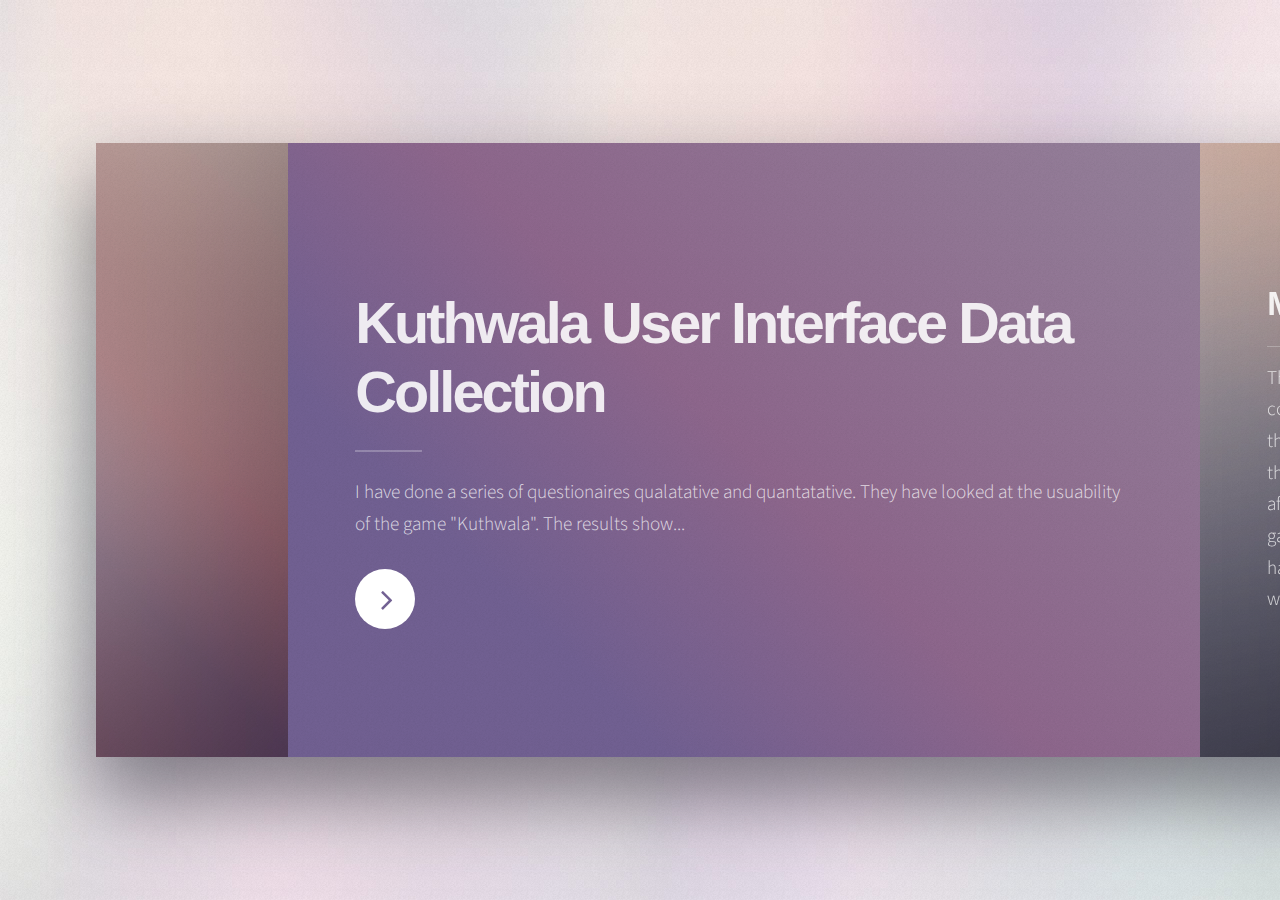
==== index.html @ 7155c991 "hgvhvg" ====
﻿<!DOCTYPE HTML>
<!--
	Ethereal by HTML5 UP
	html5up.net | @ajlkn
	Free for personal and commercial use under the CCA 3.0 license (html5up.net/license)
-->
<html>
	<head>
		<title>Kuthwala User Interface Evaluation</title>
		<meta charset="utf-8" />
		<meta name="viewport" content="width=device-width, initial-scale=1, user-scalable=no" />
		<link rel="stylesheet" href="assets/css/main.css" />
		<noscript><link rel="stylesheet" href="assets/css/noscript.css" /></noscript>
	</head>
	<body>

		<!-- Page Wrapper -->
			<div id="page-wrapper">

				<!-- Wrapper -->
					<div id="wrapper">

						<!-- Panel (Banner) -->
							<section class="panel banner right">
								<div class="content color1 span-4-75">
									<h1 class="major">Kuthwala User Interface Data Collection<br />
									</h1>
									<p> I have done a series of questionaires qualatative and quantatative. They have looked at the usuability of the game "Kuthwala".
         								The results show...</p>
									<ul class="actions">
										<li><a href="#first" class="button special color1 circle icon fa-angle-right">Next</a></li>
									</ul>
								</div>
								<div class="image filtered span-0-75" data-position="25% 25%">
									<img src="images/pic01.jpg" alt="" />
								</div>
							</section>

						<!-- Panel (Spotlight) -->
							<section class="panel spotlight medium right" id="first">
								<div class="content span-10">
									<h2 class="major">Methodology</h2>
									<p> These interviews that I have conducted will mostly collect quantative data. The reason I did this was to collect a larger sample size as opposed to smaller sample size with better quality information the reason for this was time constraints and people did not want to fill out long forms so I switched to quantative to fix this.
     I collected the data by having participants play the game "Kuthwala" and then interview them afterwards. This helped me to see how they play and depending on their experience with these types of games what they thought of the game.
   The data that I have collected is mostly on the experience that they had with the game for example "How Immersive Was The Experience?" and what the controls of the game were like</p>
								</div>
								<div class="image filtered tinted" data-position="top left">
									<img src="images/pic02.jpg" alt="" />
								</div>
							</section>

						<!-- Panel -->
							<section class="panel color1">
								<div class="intro joined">
									<h2 class="major">Synthesis</h2>
									<p>Sed vel nibh libero. Mauris et lorem pharetra massa lorem turpis congue pulvinar. Vivamus sed feugiat finibus. Duis amet bibendum amet sed. Duis mauris ex, dapibus sed ligula tempus volutpat magna etiam.</p>
                                    </div>
							</section>

						<!-- Panel (Spotlight) -->
							<section class="panel spotlight large left">
								<div class="content span-10">
									<h2 class="major">Results</h2>
									<p>Mauris a cursus velit. Nunc lacinia sollicitudin egestas bibendum, magna dui bibendum ex, sagittis commodo enim risus sed magna nulla. Vestibulum ut consequat velit. Curabitur vitae libero lorem. Quisque iaculis porttitor blandit. Nullam quis sagittis maximus. Sed vel nibh libero. Mauris et lorem pharetra massa lorem turpis congue pulvinar.</p>
								</div>
								
                                <section>
								<div class = "content span-10">
									<h2 class = "fa-image">
									Spread Sheet Of Quantative Data
									</h2>
									<iframe src="https://docs.google.com/spreadsheets/d/e/2PACX-1vQsn9UKGManjAZ-iVbRfIS5G-Y8OCIjerj5LSEfmZxjjt5WF-Y33oG_o0XO6wkWAEjpjaGziXcucpfz/pubhtml?widget=true&amp;headers=false"
									width = 550
									height = 300
									></iframe>
								</div>
								
                                </section>

                                <section>
								<div id ="wrap" class = content span-10>
								<h2>
									Was The Game Immersive vs Whether The Game Was Fun?
								</h2>	
									<iframe width="600" height="371" seamless frameborder="0" scrolling="no" src="https://docs.google.com/spreadsheets/d/e/2PACX-1vRv5JbtGe2O_ZSbxihBAN54AELLM_7rgTY36Pe3ymkVm7t-xFd5uuDPd4ay0KaOKZ4XcEQTmDmSloJu/pubchart?oid=564221237&amp;format=interactive"></iframe>

								</div>
                                </section>
								
                                </section>
								<div class="image filtered tinted" data-position="top right">
									<img src="images/pic03.jpg" alt="" />
                                    </div>
							</section>

						<!-- Panel -->
							<section class="panel">
								<div class="intro color2">
									<h2 class="major">Conclusion</h2>
									<p>Sed vel nibh libero. Mauris et lorem pharetra massa lorem turpis congue pulvinar. Vivamus sed feugiat finibus. Duis amet bibendum amet sed. Duis mauris ex, dapibus sed ligula tempus volutpat magna etiam.</p>
								</div>
								<div class="gallery">
									<div class="group span-3">
										<a href="images/gallery/fulls/01.jpg" class="image filtered span-3" data-position="bottom"><img src="images/gallery/thumbs/01.jpg" alt="" /></a>
										<a href="images/gallery/fulls/02.jpg" class="image filtered span-1-5" data-position="center"><img src="images/gallery/thumbs/02.jpg" alt="" /></a>
										<a href="images/gallery/fulls/03.jpg" class="image filtered span-1-5" data-position="bottom"><img src="images/gallery/thumbs/03.jpg" alt="" /></a>
									</div>
									<a href="images/gallery/fulls/04.jpg" class="image filtered span-2-5" data-position="top"><img src="images/gallery/thumbs/04.jpg" alt="" /></a>
									<div class="group span-4-5">
										<a href="images/gallery/fulls/05.jpg" class="image filtered span-3" data-position="top"><img src="images/gallery/thumbs/05.jpg" alt="" /></a>
										<a href="images/gallery/fulls/06.jpg" class="image filtered span-1-5" data-position="center"><img src="images/gallery/thumbs/06.jpg" alt="" /></a>
										<a href="images/gallery/fulls/07.jpg" class="image filtered span-1-5" data-position="bottom"><img src="images/gallery/thumbs/07.jpg" alt="" /></a>
										<a href="images/gallery/fulls/08.jpg" class="image filtered span-3" data-position="top"><img src="images/gallery/thumbs/08.jpg" alt="" /></a>
									</div>
									<a href="images/gallery/fulls/09.jpg" class="image filtered span-2-5" data-position="right"><img src="images/gallery/thumbs/09.jpg" alt="" /></a>
								</div>
							</section>

						<!-- Panel -->
							<section class="panel color4-alt">
								<div class="intro color4">
									<h2 class="major">Contact</h2>
									<p>Sed vel nibh libero. Mauris et lorem pharetra massa lorem turpis congue pulvinar. Vivamus sed feugiat finibus. Duis amet bibendum amet sed. Duis mauris ex, dapibus sed ligula tempus volutpat magna etiam.</p>
								</div>
								<div class="inner columns divided">
									<div class="span-3-25">
										<form method="post" action="#">
											<div class="field half">
												<label for="name">Name</label>
												<input type="text" name="name" id="name" />
											</div>
											<div class="field half">
												<label for="email">Email</label>
												<input type="email" name="email" id="email" />
											</div>
											<div class="field">
												<label for="message">Message</label>
												<textarea name="message" id="message" rows="4"></textarea>
											</div>
											<ul class="actions">
												<li><input type="submit" value="Send Message" class="button special" /></li>
											</ul>
										</form>
									</div>
									<div class="span-1-5">
										<ul class="contact-icons color1">
											<li class="icon fa-twitter"><a href="#">@untitled-tld</a></li>
											<li class="icon fa-facebook"><a href="#">facebook.com/untitled</a></li>
											<li class="icon fa-snapchat-ghost"><a href="#">@untitled-tld</a></li>
											<li class="icon fa-instagram"><a href="#">@untitled-tld</a></li>
											<li class="icon fa-medium"><a href="#">medium.com/untitled</a></li>
										</ul>
									</div>
								</div>
							</section>

						<!-- Panel -->
							<section class="panel color2-alt">
								<div class="intro color2">
									<h2 class="major">Elements</h2>
									<p>Sed vel nibh libero. Mauris et lorem pharetra massa lorem turpis congue pulvinar. Vivamus sed feugiat finibus. Duis amet bibendum amet sed. Duis mauris ex, dapibus sed ligula tempus volutpat magna etiam. </p>
								</div>
								<div class="inner columns aligned">
									<div class="span-2-75">

										<h3 class="major">Text</h3>
										<p>This is <b>bold</b> and this is <strong>strong</strong>. This is <i>italic</i> and this is <em>emphasized</em>.
										This is <sup>superscript</sup> text and this is <sub>subscript</sub> text.
										This is <u>underlined</u> and this is code: <code>for (;;) { ... }</code>. Finally, <a href="#">this is a link</a>.</p>

										<h1>Heading Level 1</h1>
										<h2>Heading Level 2</h2>
										<h3>Heading Level 3</h3>
										<h4>Heading Level 4</h4>
										<h5>Heading Level 5</h5>
										<h6>Heading Level 6</h6>

									</div>
									<div class="span-3">

										<h4>Blockquote</h4>
										<blockquote>Lorem ipsum dolor sit amet. Felis sagittis eget tempus euismod. Vestibulum ante ipsum primis in vestibulum. Blandit adipiscing eu iaculis volutpat ac adipiscing volutpat ac adipiscing faucibus.</blockquote>

										<h4>Preformatted</h4>
										<pre><code>i = 0;

while (!deck.isInOrder()) {
    print 'Iteration ' + (i++);
    deck.shuffle();
}

print 'It took ' + i + ' iterations to sort the deck.';</code></pre>

									</div>
									<div class="span-1-25">

										<h3 class="major">Lists</h3>

										<h4>Unordered</h4>
										<ul>
											<li>Lorem ipsum dolor sit.</li>
											<li>Dolor pulvinar etiam.</li>
											<li>Etiam vel felis viverra.</li>
										</ul>

										<h4>Alternate</h4>
										<ul class="alt">
											<li>Lorem ipsum dolor sit.</li>
											<li>Dolor pulvinar etiam.</li>
											<li>Etiam vel felis viverra.</li>
											<li>Felis enim feugiat.</li>
										</ul>

									</div>
									<div class="span-1-5">

										<h4>Ordered</h4>
										<ol>
											<li>Lorem ipsum dolor sit.</li>
											<li>Dolor pulvinar etiam.</li>
											<li>Etiam vel felis viverra.</li>
											<li>Felis enim feugiat.</li>
											<li>Etiam vel felis lorem.</li>
										</ol>

										<h4>Actions</h4>
										<ul class="actions">
											<li><a href="#" class="button special color2">Default</a></li>
											<li><a href="#" class="button">Default</a></li>
										</ul>
										<ul class="actions vertical">
											<li><a href="#" class="button special color2">Default</a></li>
											<li><a href="#" class="button">Default</a></li>
										</ul>

									</div>
									<div class="span-1-25">

										<h4>Icons</h4>
										<ul class="icons">
											<li><a href="#" class="icon fa-twitter"><span class="label">Twitter</span></a></li>
											<li><a href="#" class="icon fa-facebook"><span class="label">Facebook</span></a></li>
											<li><a href="#" class="icon fa-instagram"><span class="label">Instagram</span></a></li>
											<li><a href="#" class="icon fa-github"><span class="label">GitHub</span></a></li>
											<li><a href="#" class="icon fa-medium"><span class="label">Medium</span></a></li>
										</ul>

										<h4>Contact Icons</h4>
										<ul class="contact-icons color2">
											<li class="icon fa-twitter"><a href="#">Twitter</a></li>
											<li class="icon fa-facebook"><a href="#">Facebook</a></li>
											<li class="icon fa-instagram"><a href="#">Instagram</a></li>
											<li class="icon fa-github"><a href="#">GitHub</a></li>
											<li class="icon fa-medium"><a href="#">Medium</a></li>
										</ul>

									</div>
									<div class="span-3">
										<h3 class="major">Table</h3>
										<h4>Default</h4>
										<div class="table-wrapper">
											<table>
												<thead>
													<tr>
														<th>Name</th>
														<th>Description</th>
														<th>Price</th>
													</tr>
												</thead>
												<tbody>
													<tr>
														<td>Item One</td>
														<td>Ante turpis integer aliquet porttitor.</td>
														<td>29.99</td>
													</tr>
													<tr>
														<td>Item Two</td>
														<td>Vis ac commodo adipiscing arcu aliquet.</td>
														<td>19.99</td>
													</tr>
													<tr>
														<td>Item Three</td>
														<td> Morbi faucibus arcu accumsan lorem.</td>
														<td>29.99</td>
													</tr>
													<tr>
														<td>Item Four</td>
														<td>Vitae integer tempus condimentum.</td>
														<td>19.99</td>
													</tr>
												</tbody>
												<tfoot>
													<tr>
														<td colspan="2"></td>
														<td>100.00</td>
													</tr>
												</tfoot>
											</table>
										</div>
									</div>
									<div class="span-3">
										<h4>Alternate</h4>
										<div class="table-wrapper">
											<table class="alt">
												<thead>
													<tr>
														<th>Name</th>
														<th>Description</th>
														<th>Price</th>
													</tr>
												</thead>
												<tbody>
													<tr>
														<td>Item One</td>
														<td>Ante turpis integer aliquet porttitor.</td>
														<td>29.99</td>
													</tr>
													<tr>
														<td>Item Two</td>
														<td>Vis ac commodo adipiscing arcu aliquet.</td>
														<td>19.99</td>
													</tr>
													<tr>
														<td>Item Three</td>
														<td> Morbi faucibus arcu accumsan lorem.</td>
														<td>29.99</td>
													</tr>
													<tr>
														<td>Item Four</td>
														<td>Vitae integer tempus condimentum.</td>
														<td>19.99</td>
													</tr>
													<tr>
														<td>Item Five</td>
														<td>Ante turpis integer aliquet porttitor.</td>
														<td>29.99</td>
													</tr>
												</tbody>
												<tfoot>
													<tr>
														<td colspan="2"></td>
														<td>100.00</td>
													</tr>
												</tfoot>
											</table>
										</div>
									</div>
									<div class="span-2-25">
										<h3 class="major">Buttons</h3>
										<ul class="actions">
											<li><a href="#" class="button special color2">Special</a></li>
											<li><a href="#" class="button">Default</a></li>
										</ul>
										<ul class="actions">
											<li><a href="#" class="button">Default</a></li>
											<li><a href="#" class="button large">Large</a></li>
											<li><a href="#" class="button small">Small</a></li>
										</ul>
										<ul class="actions">
											<li><a href="#" class="button special color2 icon fa-cog">Icon</a></li>
											<li><a href="#" class="button icon fa-diamond">Icon</a></li>
										</ul>
										<ul class="actions">
											<li><span class="button special color2 disabled">Disabled</span></li>
											<li><span class="button disabled">Disabled</span></li>
										</ul>
										<ul class="actions">
											<li><a href="#" class="button special color2 circle icon fa-cog">Icon</a></li>
											<li><a href="#" class="button circle icon fa-diamond">Icon</a></li>
										</ul>
									</div>
									<div class="span-4-5">
										<h3 class="major">Form</h3>
										<form method="post" action="#">
											<div class="field third">
												<label for="demo-name">Name</label>
												<input type="text" name="demo-name" id="demo-name" value="" placeholder="Jane Doe" />
											</div>
											<div class="field third">
												<label for="demo-email">Email</label>
												<input type="email" name="demo-email" id="demo-email" value="" placeholder="jane@untitled.tld" />
											</div>
											<div class="field third">
												<label for="demo-category">Category</label>
												<div class="select-wrapper">
													<select name="demo-category" id="demo-category">
														<option value="">-</option>
														<option value="1">Manufacturing</option>
														<option value="1">Shipping</option>
														<option value="1">Administration</option>
														<option value="1">Human Resources</option>
													</select>
												</div>
											</div>
											<div class="field quarter">
												<input type="radio" id="demo-priority-low" name="demo-priority" class="color2" checked />
												<label for="demo-priority-low">Low Priority</label>
											</div>
											<div class="field quarter">
												<input type="radio" id="demo-priority-high" name="demo-priority" class="color2" />
												<label for="demo-priority-high">High Priority</label>
											</div>
											<div class="field quarter">
												<input type="checkbox" id="demo-copy" name="demo-copy" class="color2" />
												<label for="demo-copy">Email a copy</label>
											</div>
											<div class="field quarter">
												<input type="checkbox" id="demo-human" name="demo-human" class="color2" checked />
												<label for="demo-human">Not a robot</label>
											</div>
											<div class="field">
												<label for="demo-message">Message</label>
												<textarea name="demo-message" id="demo-message" placeholder="Enter your message" rows="2"></textarea>
											</div>
											<ul class="actions">
												<li><input type="submit" value="Send Message" class="special color2" /></li>
												<li><input type="reset" value="Reset" /></li>
											</ul>
										</form>
									</div>
								</div>
							</section>

						<!-- Copyright -->
							<div class="copyright">&copy; Untitled. Design: <a href="https://html5up.net">HTML5 UP</a>.</div>

					</div>

			</div>

		<!-- Scripts -->
			<script src="assets/js/jquery.min.js"></script>
			<script src="assets/js/skel.min.js"></script>
			<script src="assets/js/main.js"></script>

	</body>
</html>
---- assets/css/main.css ----
@import url(font-awesome.min.css);
@import url("https://fonts.googleapis.com/css?family=Source+Sans+Pro:300,400,300i,400i");

/*
	Ethereal by HTML5 UP
	html5up.net | @ajlkn
	Free for personal and commercial use under the CCA 3.0 license (html5up.net/license)
*/

/* Reset */

	html, body, div, span, applet, object, iframe, h1, h2, h3, h4, h5, h6, p, blockquote, pre, a, abbr, acronym, address, big, cite, code, del, dfn, em, img, ins, kbd, q, s, samp, small, strike, strong, sub, sup, tt, var, b, u, i, center, dl, dt, dd, ol, ul, li, fieldset, form, label, legend, table, caption, tbody, tfoot, thead, tr, th, td, article, aside, canvas, details, embed, figure, figcaption, footer, header, hgroup, menu, nav, output, ruby, section, summary, time, mark, audio, video {
		margin: 0;
		padding: 0;
		border: 0;
		font-size: 100%;
		font: inherit;
		vertical-align: baseline;
	}

	article, aside, details, figcaption, figure, footer, header, hgroup, menu, nav, section {
		display: block;
	}

	body {
		line-height: 1;
	}

	ol, ul {
		list-style: none;
	}

	blockquote, q {
		quotes: none;
	}

	blockquote:before, blockquote:after, q:before, q:after {
		content: '';
		content: none;
	}

	table {
		border-collapse: collapse;
		border-spacing: 0;
	}

	body {
		-webkit-text-size-adjust: none;
	}

/* Box Model */

	*, *:before, *:after {
		-moz-box-sizing: border-box;
		-webkit-box-sizing: border-box;
		box-sizing: border-box;
	}

/* Page */

	@-moz-keyframes load-spinner {
		0% {
			-moz-transform: rotate(0deg);
			-webkit-transform: rotate(0deg);
			-ms-transform: rotate(0deg);
			transform: rotate(0deg);
		}

		100% {
			-moz-transform: rotate(360deg);
			-webkit-transform: rotate(360deg);
			-ms-transform: rotate(360deg);
			transform: rotate(360deg);
		}
	}

	@-webkit-keyframes load-spinner {
		0% {
			-moz-transform: rotate(0deg);
			-webkit-transform: rotate(0deg);
			-ms-transform: rotate(0deg);
			transform: rotate(0deg);
		}

		100% {
			-moz-transform: rotate(360deg);
			-webkit-transform: rotate(360deg);
			-ms-transform: rotate(360deg);
			transform: rotate(360deg);
		}
	}

	@-ms-keyframes load-spinner {
		0% {
			-moz-transform: rotate(0deg);
			-webkit-transform: rotate(0deg);
			-ms-transform: rotate(0deg);
			transform: rotate(0deg);
		}

		100% {
			-moz-transform: rotate(360deg);
			-webkit-transform: rotate(360deg);
			-ms-transform: rotate(360deg);
			transform: rotate(360deg);
		}
	}

	@keyframes load-spinner {
		0% {
			-moz-transform: rotate(0deg);
			-webkit-transform: rotate(0deg);
			-ms-transform: rotate(0deg);
			transform: rotate(0deg);
		}

		100% {
			-moz-transform: rotate(360deg);
			-webkit-transform: rotate(360deg);
			-ms-transform: rotate(360deg);
			transform: rotate(360deg);
		}
	}

	@-ms-viewport {
		width: device-width;
	}

	html {
		width: 100%;
		height: 100%;
	}

	body {
		display: -moz-flex;
		display: -webkit-flex;
		display: -ms-flex;
		display: flex;
		-moz-align-items: center;
		-webkit-align-items: center;
		-ms-align-items: center;
		align-items: center;
		-moz-justify-content: -moz-flex-start;
		-webkit-justify-content: -webkit-flex-start;
		-ms-justify-content: -ms-flex-start;
		justify-content: flex-start;
		-ms-overflow-style: scrollbar;
		width: 100%;
		height: 100%;
		min-height: 30rem;
		overflow: hidden;
	}

		body:before {
			-moz-animation: load-spinner 1s infinite linear;
			-webkit-animation: load-spinner 1s infinite linear;
			-ms-animation: load-spinner 1s infinite linear;
			animation: load-spinner 1s infinite linear;
			-moz-transition: opacity 0.25s ease;
			-webkit-transition: opacity 0.25s ease;
			-ms-transition: opacity 0.25s ease;
			transition: opacity 0.25s ease;
			-moz-transition-delay: 0s;
			-webkit-transition-delay: 0s;
			-ms-transition-delay: 0s;
			transition-delay: 0s;
			-moz-pointer-events: none;
			-webkit-pointer-events: none;
			-ms-pointer-events: none;
			pointer-events: none;
			content: '';
			display: block;
			position: absolute;
			top: 50%;
			left: 50%;
			width: 4rem;
			height: 4rem;
			margin: -2rem 0 0 -2rem;
			background-image: url("data:image/svg+xml;charset=utf8,%3Csvg xmlns='http://www.w3.org/2000/svg' xmlns:xlink='http://www.w3.org/1999/xlink' width='96px' height='96px' viewBox='0 0 96 96' zoomAndPan='disable'%3E%3Cstyle%3Ecircle %7Bfill: transparent%3B stroke: %232e2b37%3B stroke-width: 1.5px%3B %7D%3C/style%3E%3Cdefs%3E%3CclipPath id='corner'%3E%3Cpolygon points='0,0 48,0 48,48 96,48 96,96 0,96' /%3E%3C/clipPath%3E%3C/defs%3E%3Cg clip-path='url(%23corner)'%3E%3Ccircle cx='48' cy='48' r='32'/%3E%3C/g%3E%3C/svg%3E");
			background-position: center;
			background-repeat: no-repeat;
			background-size: 4rem;
			opacity: 0;
		}

		body:after {
			-moz-pointer-events: none;
			-webkit-pointer-events: none;
			-ms-pointer-events: none;
			pointer-events: none;
			content: '';
			display: block;
			position: fixed;
			top: 0;
			left: 0;
			width: 100%;
			height: 100%;
			z-index: -1;
			background-attachment: fixed;
			background-color: #e1e6e1;
			background-image: url("../../images/overlay.png"), url("../../images/bg.jpg");
			background-repeat: repeat, repeat-x;
			background-size: 128px 128px, cover;
		}

		body.is-loading *, body.is-loading *:before, body.is-loading *:after {
			-moz-animation: none !important;
			-webkit-animation: none !important;
			-ms-animation: none !important;
			animation: none !important;
			-moz-transition: none !important;
			-webkit-transition: none !important;
			-ms-transition: none !important;
			transition: none !important;
		}

		body.is-loading:before {
			-moz-transition: opacity 1s ease;
			-webkit-transition: opacity 1s ease;
			-ms-transition: opacity 1s ease;
			transition: opacity 1s ease;
			-moz-transition-delay: 0.75s;
			-webkit-transition-delay: 0.75s;
			-ms-transition-delay: 0.75s;
			transition-delay: 0.75s;
			opacity: 0.25;
		}

	@media screen and (max-width: 736px) {

		html {
			height: auto;
		}

		body {
			height: auto;
			overflow-x: hidden;
			overflow-y: auto;
		}

	}

	@media screen and (max-width: 480px) {

		html, body {
			min-width: 320px;
		}

	}

/* Typography */

	html {
		font-size: 18pt;
		font-size: 1vmax;
	}

		@media screen and (max-width: 1680px) {

			html {
				font-size: 12pt;
				font-size: 1.1vmax;
			}

		}

		@media screen and (max-width: 1280px) {

			html {
				font-size: 11pt;
				font-size: 1.5vmax;
			}

		}

	body, input, select, textarea {
		color: rgba(255, 255, 255, 0.75);
		font-family: "Source Sans Pro", Helvetica, sans-serif;
		font-size: 1rem;
		font-weight: 300;
		line-height: 1.65;
	}

	a {
		-moz-transition: color 0.2s ease-in-out, border-bottom-color 0.2s ease-in-out;
		-webkit-transition: color 0.2s ease-in-out, border-bottom-color 0.2s ease-in-out;
		-ms-transition: color 0.2s ease-in-out, border-bottom-color 0.2s ease-in-out;
		transition: color 0.2s ease-in-out, border-bottom-color 0.2s ease-in-out;
		color: inherit;
		border-bottom: dotted 1px;
		text-decoration: none;
	}

		a:hover {
			border-bottom-color: transparent;
			color: #ffe4b4;
		}

	strong, b {
		color: rgba(255, 255, 255, 0.875);
		font-weight: 400;
	}

	em, i {
		font-style: italic;
	}

	p {
		margin: 0 0 1.5rem 0;
	}

		body.is-ie p {
			width: 100%;
		}

	h1, h2, h3, h4, h5, h6 {
		color: rgba(255, 255, 255, 0.875);
		font-family: Arial, Helvetica, sans-serif;
		font-weight: 700;
		line-height: 1.3;
		margin: 0 0 0.75rem 0;
		letter-spacing: -0.05em;
	}

		h1 a, h2 a, h3 a, h4 a, h5 a, h6 a {
			color: inherit;
			text-decoration: none;
		}

	h1.major, h2.major, h3.major {
		position: relative;
	}

		h1.major:after, h2.major:after, h3.major:after {
			content: '';
			position: absolute;
			left: 0;
			width: 3.5rem;
			height: 0.1rem;
			background-color: rgba(255, 255, 255, 0.25);
		}

	h1 {
		font-size: 3rem;
		line-height: 1.2;
	}

		h1.major {
			margin: 0 0 2.625rem 0;
		}

			h1.major:after {
				bottom: -1.325rem;
			}

	h2 {
		font-size: 1.75rem;
		line-height: 1.2;
	}

		h2.major {
			margin: 0 0 1.9875rem 0;
		}

			h2.major:after {
				bottom: -1.2rem;
			}

	h3 {
		font-size: 1.325rem;
	}

		h3.major {
			margin: 0 0 1.875rem 0;
		}

			h3.major:after {
				bottom: -0.75rem;
			}

	h4 {
		font-size: 1rem;
	}

	h5 {
		font-size: 0.9rem;
	}

	h6 {
		font-size: 0.7rem;
	}

	sub {
		font-size: 0.8rem;
		position: relative;
		top: 0.5rem;
	}

	sup {
		font-size: 0.8rem;
		position: relative;
		top: -0.5rem;
	}

	blockquote {
		border-left: solid 0.25rem rgba(255, 255, 255, 0.25);
		font-style: italic;
		margin: 0 0 1.5rem 0;
		padding: 0.375rem 0 0.375rem 1.5rem;
	}

	code {
		background: rgba(255, 255, 255, 0.075);
		border-radius: 0.25rem;
		font-family: "Courier New", monospace;
		font-size: 0.8rem;
		margin: 0 0.25rem;
		padding: 0.25rem 0.65rem;
	}

	pre {
		-webkit-overflow-scrolling: touch;
		font-family: "Courier New", monospace;
		font-size: 0.8rem;
		margin: 0 0 1.5rem 0;
		white-space: pre-wrap;
	}

		pre code {
			display: block;
			line-height: 1.625;
			padding: 1rem 1.5rem;
			overflow-x: auto;
			margin: 0;
		}

	hr {
		border: 0;
		border-bottom: solid 2px rgba(255, 255, 255, 0.25);
		margin: 1.875rem 0;
	}

	.align-left {
		text-align: left;
	}

	.align-center {
		text-align: center;
	}

	.align-right {
		text-align: right;
	}

	@media screen and (max-width: 736px) {

		html {
			font-size: 12pt;
		}

		h1 {
			font-size: 2.25rem;
			line-height: 1.2;
		}

			h1.major {
				margin: 0 0 2.625rem 0;
			}

				h1.major:after {
					bottom: -1.325rem;
				}

		h2 {
			font-size: 1.5rem;
			line-height: 1.2;
		}

			h2.major {
				margin: 0 0 1.9875rem 0;
			}

				h2.major:after {
					bottom: -1.2rem;
				}

		h3 {
			font-size: 1rem;
		}

			h3.major {
				margin: 0 0 1.875rem 0;
			}

				h3.major:after {
					bottom: -0.75rem;
				}

		h4 {
			font-size: 1rem;
		}

		h5 {
			font-size: 0.9rem;
		}

		h6 {
			font-size: 0.7rem;
		}

		h1 br, h2 br, h3 br, h4 br, h5 br, h6 br {
			display: none;
		}

	}

	@media screen and (max-width: 360px) {

		html {
			font-size: 11pt;
		}

	}

/* Form */

	form {
		display: -moz-flex;
		display: -webkit-flex;
		display: -ms-flex;
		display: flex;
		-moz-flex-wrap: wrap;
		-webkit-flex-wrap: wrap;
		-ms-flex-wrap: wrap;
		flex-wrap: wrap;
		width: calc(100% + 3rem);
		margin: -1.5rem 0 1.5rem -1.5rem;
	}

		form > .field {
			-moz-flex-grow: 0;
			-webkit-flex-grow: 0;
			-ms-flex-grow: 0;
			flex-grow: 0;
			-moz-flex-shrink: 0;
			-webkit-flex-shrink: 0;
			-ms-flex-shrink: 0;
			flex-shrink: 0;
			padding: 1.5rem 0 0 1.5rem;
			width: calc(100% - 1.5rem);
		}

			form > .field.half {
				width: calc(50% - 0.75rem);
			}

			form > .field.third {
				width: calc(100%/3 - 0.5rem);
			}

			form > .field.quarter {
				width: calc(25% - 0.375rem);
			}

		form > .actions {
			-moz-flex-grow: 0;
			-webkit-flex-grow: 0;
			-ms-flex-grow: 0;
			flex-grow: 0;
			-moz-flex-shrink: 1;
			-webkit-flex-shrink: 1;
			-ms-flex-shrink: 1;
			flex-shrink: 1;
			margin: 1.5rem 0 0 1.5rem;
		}

	label {
		color: rgba(255, 255, 255, 0.875);
		display: block;
		font-family: Arial, Helvetica, sans-serif;
		font-size: 0.8rem;
		font-weight: 700;
		margin: 0 0 0.4875rem 0;
	}

	input[type="text"],
	input[type="password"],
	input[type="email"],
	input[type="tel"],
	select,
	textarea {
		-moz-appearance: none;
		-webkit-appearance: none;
		-ms-appearance: none;
		appearance: none;
		background: transparent;
		border: solid 2px rgba(255, 255, 255, 0.25);
		border-radius: 0.25rem;
		color: inherit;
		display: block;
		outline: 0;
		padding: 0 0.75rem;
		text-decoration: none;
		width: 100%;
	}

		input[type="text"]:invalid,
		input[type="password"]:invalid,
		input[type="email"]:invalid,
		input[type="tel"]:invalid,
		select:invalid,
		textarea:invalid {
			box-shadow: none;
		}

		input[type="text"]:focus,
		input[type="password"]:focus,
		input[type="email"]:focus,
		input[type="tel"]:focus,
		select:focus,
		textarea:focus {
			border-color: #ffe4b4;
		}

	option {
		background-color: rgba(255, 255, 255, 0.875);
		color: #2e2b37;
	}

	.select-wrapper {
		text-decoration: none;
		display: block;
		position: relative;
	}

		.select-wrapper:before {
			-moz-osx-font-smoothing: grayscale;
			-webkit-font-smoothing: antialiased;
			font-family: FontAwesome;
			font-style: normal;
			font-weight: normal;
			text-transform: none !important;
		}

		.select-wrapper:before {
			display: block;
			content: '\f107';
			position: absolute;
			top: 0;
			right: 0;
			width: 2.5rem;
			height: 2.5rem;
			line-height: 2.5rem;
			color: rgba(255, 255, 255, 0.75);
			pointer-events: none;
			text-align: center;
		}

			body.is-ie .select-wrapper:before {
				line-height: 2.5;
			}

		.select-wrapper select::-ms-expand {
			display: none;
		}

	input[type="text"],
	input[type="password"],
	input[type="email"],
	select {
		height: 2.5rem;
	}

	textarea {
		padding: 0.75rem 1rem;
	}

	input[type="checkbox"],
	input[type="radio"] {
		-moz-appearance: none;
		-webkit-appearance: none;
		-ms-appearance: none;
		appearance: none;
		display: block;
		float: left;
		margin-right: -2rem;
		opacity: 0;
		width: 1rem;
		z-index: -1;
	}

		input[type="checkbox"] + label,
		input[type="radio"] + label {
			text-decoration: none;
			position: relative;
			color: rgba(255, 255, 255, 0.75);
			cursor: pointer;
			display: inline-block;
			font-size: 1rem;
			font-weight: 300;
			margin-bottom: 0;
			padding-left: 2.5rem;
			padding-right: 1rem;
		}

			input[type="checkbox"] + label:before,
			input[type="radio"] + label:before {
				-moz-osx-font-smoothing: grayscale;
				-webkit-font-smoothing: antialiased;
				font-family: FontAwesome;
				font-style: normal;
				font-weight: normal;
				text-transform: none !important;
			}

			input[type="checkbox"] + label:before,
			input[type="radio"] + label:before {
				content: '';
				display: inline-block;
				position: absolute;
				top: 0;
				left: 0;
				width: 1.5rem;
				height: 1.5rem;
				line-height: 1.4375rem;
				background: rgba(255, 255, 255, 0.075);
				border: solid 1px rgba(255, 255, 255, 0.25);
				border-radius: 0.25rem;
				color: #2e2b37;
				text-align: center;
			}

				body.is-ie input[type="checkbox"] + label:before, body.is-ie
				input[type="radio"] + label:before {
					line-height: 1.5;
				}

		input[type="checkbox"]:checked + label:before,
		input[type="radio"]:checked + label:before {
			content: '\f00c';
			background: rgba(255, 255, 255, 0.875);
			border-color: rgba(255, 255, 255, 0.875);
		}

		input[type="checkbox"]:focus + label:before,
		input[type="radio"]:focus + label:before {
			border-color: #ffe4b4;
			box-shadow: 0 0 0 1px #ffe4b4;
		}

		input[type="checkbox"]:focus:checked + label:before,
		input[type="radio"]:focus:checked + label:before {
			background: #ffe4b4;
		}

		input[type="checkbox"].color1 + label:before,
		input[type="radio"].color1 + label:before {
			color: #726193;
		}

		input[type="checkbox"].color2 + label:before,
		input[type="radio"].color2 + label:before {
			color: #e37b7c;
		}

		input[type="checkbox"].color3 + label:before,
		input[type="radio"].color3 + label:before {
			color: #ffe4b4;
		}

		input[type="checkbox"].color4 + label:before,
		input[type="radio"].color4 + label:before {
			color: #353865;
		}

	input[type="checkbox"] + label:before {
		border-radius: 0.25rem;
	}

	input[type="radio"] + label:before {
		border-radius: 100%;
	}

	::-webkit-input-placeholder {
		color: rgba(255, 255, 255, 0.5) !important;
		opacity: 1.0;
	}

	:-moz-placeholder {
		color: rgba(255, 255, 255, 0.5) !important;
		opacity: 1.0;
	}

	::-moz-placeholder {
		color: rgba(255, 255, 255, 0.5) !important;
		opacity: 1.0;
	}

	:-ms-input-placeholder {
		color: rgba(255, 255, 255, 0.5) !important;
		opacity: 1.0;
	}

	.formerize-placeholder {
		color: rgba(255, 255, 255, 0.5) !important;
		opacity: 1.0;
	}

	@media screen and (max-width: 736px) {

		form {
			margin: -1.5rem 0 1.5rem 0;
			width: 100%;
		}

			form > .field {
				padding: 1.5rem 0 0 0;
				width: 100% !important;
			}

			form > .actions {
				margin: 1.5rem 0 0 0;
			}

	}

/* Icon */

	.icon {
		text-decoration: none;
		position: relative;
		border-bottom: none;
	}

		.icon:before {
			-moz-osx-font-smoothing: grayscale;
			-webkit-font-smoothing: antialiased;
			font-family: FontAwesome;
			font-style: normal;
			font-weight: normal;
			text-transform: none !important;
		}

		.icon > .label {
			display: none;
		}

/* Image */

	.image {
		display: inline-block;
		position: relative;
		border: 0;
	}

		.image.filtered:after {
			background-image: url("../../images/overlay.png"), linear-gradient(45deg, rgba(114, 97, 147, 0.25) 25%, rgba(227, 123, 124, 0.25) 50%, rgba(255, 228, 180, 0.25));
			background-size: 128px 128px, auto;
			-moz-pointer-events: none;
			-webkit-pointer-events: none;
			-ms-pointer-events: none;
			pointer-events: none;
			content: '';
			position: absolute;
			top: 0;
			left: 0;
			width: 100%;
			height: 100%;
			opacity: 1;
			z-index: 1;
		}

		.image.filtered.tinted:after {
			background-image: url("../../images/overlay.png"), linear-gradient(45deg, rgba(114, 97, 147, 0.25) 25%, rgba(227, 123, 124, 0.25) 50%, rgba(255, 228, 180, 0.25)), linear-gradient(0deg, rgba(0, 0, 0, 0.125), rgba(0, 0, 0, 0.125));
			background-size: 128px 128px, auto, auto;
		}

		.image[data-position] img {
			-moz-object-fit: cover;
			-webkit-object-fit: cover;
			-ms-object-fit: cover;
			object-fit: cover;
			display: block;
			position: absolute;
			top: 0;
			left: 0;
			width: 100%;
			height: 100%;
		}

		.image[data-position="top left"] img {
			-moz-object-position: top left;
			-webkit-object-position: top left;
			-ms-object-position: top left;
			object-position: top left;
		}

		.image[data-position="top"] img {
			-moz-object-position: top;
			-webkit-object-position: top;
			-ms-object-position: top;
			object-position: top;
		}

		.image[data-position="top right"] img {
			-moz-object-position: top right;
			-webkit-object-position: top right;
			-ms-object-position: top right;
			object-position: top right;
		}

		.image[data-position="right"] img {
			-moz-object-position: right;
			-webkit-object-position: right;
			-ms-object-position: right;
			object-position: right;
		}

		.image[data-position="bottom right"] img {
			-moz-object-position: bottom right;
			-webkit-object-position: bottom right;
			-ms-object-position: bottom right;
			object-position: bottom right;
		}

		.image[data-position="bottom"] img {
			-moz-object-position: bottom;
			-webkit-object-position: bottom;
			-ms-object-position: bottom;
			object-position: bottom;
		}

		.image[data-position="bottom left"] img {
			-moz-object-position: bottom left;
			-webkit-object-position: bottom left;
			-ms-object-position: bottom left;
			object-position: bottom left;
		}

		.image[data-position="left"] img {
			-moz-object-position: left;
			-webkit-object-position: left;
			-ms-object-position: left;
			object-position: left;
		}

		.image[data-position="center"] img {
			-moz-object-position: center;
			-webkit-object-position: center;
			-ms-object-position: center;
			object-position: center;
		}

		.image[data-position="25% 25%"] img {
			-moz-object-position: 25% 25%;
			-webkit-object-position: 25% 25%;
			-ms-object-position: 25% 25%;
			object-position: 25% 25%;
		}

		.image[data-position="75% 25%"] img {
			-moz-object-position: 75% 25%;
			-webkit-object-position: 75% 25%;
			-ms-object-position: 75% 25%;
			object-position: 75% 25%;
		}

		.image[data-position="75% 75%"] img {
			-moz-object-position: 75% 75%;
			-webkit-object-position: 75% 75%;
			-ms-object-position: 75% 75%;
			object-position: 75% 75%;
		}

		.image[data-position="25% 75%"] img {
			-moz-object-position: 25% 75%;
			-webkit-object-position: 25% 75%;
			-ms-object-position: 25% 75%;
			object-position: 25% 75%;
		}

		.image img {
			display: block;
		}

		.image.left, .image.right {
			max-width: 40%;
		}

			.image.left img, .image.right img {
				width: 100%;
			}

		.image.left {
			float: left;
			padding: 0 1.5rem 1rem 0;
			top: 0.25rem;
		}

		.image.right {
			float: right;
			padding: 0 0 1rem 1.5rem;
			top: 0.25rem;
		}

		.image.fit {
			display: block;
			margin: 0 0 1.5rem 0;
			width: 100%;
		}

			.image.fit img {
				width: 100%;
			}

		.image.main {
			display: block;
			margin: 0 0 2.25rem 0;
			width: 100%;
		}

			.image.main img {
				width: 100%;
			}

/* List */

	ol {
		list-style: decimal;
		margin: 0 0 1.5rem 0;
		padding-left: 1.25rem;
	}

		ol li {
			padding-left: 0.25rem;
		}

	ul {
		list-style: disc;
		margin: 0 0 1.5rem 0;
		padding-left: 1rem;
	}

		ul li {
			padding-left: 0.5rem;
		}

		ul.alt {
			list-style: none;
			padding-left: 0;
		}

			ul.alt li {
				border-top: solid 1px rgba(255, 255, 255, 0.25);
				padding: 0.5rem 0;
			}

				ul.alt li:first-child {
					border-top: 0;
					padding-top: 0;
				}

		ul.icons {
			cursor: default;
			list-style: none;
			padding-left: 0;
		}

			ul.icons li {
				display: inline-block;
				padding: 0 1rem 0 0;
			}

				ul.icons li:last-child {
					padding-right: 0;
				}

				ul.icons li .icon:before {
					font-size: 1.25em;
				}

		ul.actions {
			cursor: default;
			list-style: none;
			padding-left: 0;
		}

			ul.actions li {
				display: inline-block;
				padding: 0 0.75rem 0 0;
				vertical-align: middle;
			}

				ul.actions li:last-child {
					padding-right: 0;
				}

			ul.actions.small li {
				padding: 0 0.375rem 0 0;
			}

			ul.actions.vertical li {
				display: block;
				padding: 0.75rem 0 0 0;
			}

				ul.actions.vertical li:first-child {
					padding-top: 0;
				}

				ul.actions.vertical li > * {
					margin-bottom: 0;
				}

			ul.actions.vertical.small li {
				padding: 0.375rem 0 0 0;
			}

				ul.actions.vertical.small li:first-child {
					padding-top: 0;
				}

			ul.actions.fit {
				display: table;
				margin-left: -0.75rem;
				padding: 0;
				table-layout: fixed;
				width: calc(100% + 0.75rem);
			}

				ul.actions.fit li {
					display: table-cell;
					padding: 0 0 0 0.75rem;
				}

					ul.actions.fit li > * {
						margin-bottom: 0;
					}

				ul.actions.fit.small {
					margin-left: -0.375rem;
					width: calc(100% + 0.375rem);
				}

					ul.actions.fit.small li {
						padding: 0 0 0 0.375rem;
					}

		ul.contact-icons {
			list-style: none;
			padding-left: 0;
		}

			ul.contact-icons > li {
				margin: 1.25rem 0 0 0;
				padding-left: 0;
			}

				ul.contact-icons > li:before {
					display: inline-block;
					width: 2.25rem;
					height: 2.25rem;
					line-height: 2.25rem;
					border-radius: 2.25rem;
					background-color: white;
					color: #2e2b37;
					cursor: default;
					font-size: 1.125rem;
					margin-right: 1rem;
					text-align: center;
					vertical-align: middle;
				}

					body.is-ie ul.contact-icons > li:before {
						line-height: 2.125;
					}

				ul.contact-icons > li a {
					border-bottom: 0;
				}

			ul.contact-icons.color1 > li:before {
				color: #726193;
			}

			ul.contact-icons.color2 > li:before {
				color: #e37b7c;
			}

			ul.contact-icons.color3 > li:before {
				color: #ffe4b4;
			}

			ul.contact-icons.color4 > li:before {
				color: #353865;
			}

		ul.grid-icons {
			display: -moz-flex;
			display: -webkit-flex;
			display: -ms-flex;
			display: flex;
			-moz-flex-wrap: wrap;
			-webkit-flex-wrap: wrap;
			-ms-flex-wrap: wrap;
			flex-wrap: wrap;
			-moz-justify-content: center;
			-webkit-justify-content: center;
			-ms-justify-content: center;
			justify-content: center;
			list-style: none;
			margin: 0 0 1.5rem 0;
			padding-left: 0;
		}

			ul.grid-icons .icon {
				display: block;
				position: relative;
				width: 100%;
				text-align: center;
			}

				ul.grid-icons .icon:before {
					display: block;
					width: 6rem;
					height: 6rem;
					line-height: 6rem;
					border-radius: 6rem;
					box-shadow: inset 0 0 0 2px rgba(255, 255, 255, 0.25);
					font-size: 2.5rem;
					margin: 0 auto;
					text-align: center;
				}

					body.is-ie ul.grid-icons .icon:before {
						line-height: 2.375;
					}

			ul.grid-icons > li {
				-moz-flex-grow: 0;
				-webkit-flex-grow: 0;
				-ms-flex-grow: 0;
				flex-grow: 0;
				-moz-flex-shrink: 0;
				-webkit-flex-shrink: 0;
				-ms-flex-shrink: 0;
				flex-shrink: 0;
				position: relative;
				margin: 1.5rem 0 0 1.5rem;
				padding-left: 0;
			}

			ul.grid-icons.connected > li:before {
				content: '';
				display: block;
				position: absolute;
				width: 1.5rem;
				height: 2px;
				top: 50%;
				left: -1.5rem;
				background-color: rgba(255, 255, 255, 0.25);
			}

			ul.grid-icons.connected > li:after {
				content: '';
				display: block;
				position: absolute;
				width: 2px;
				height: 1.5rem;
				top: -1.5rem;
				left: 50%;
				background-color: rgba(255, 255, 255, 0.25);
			}

			ul.grid-icons.two {
				width: 14rem;
			}

				ul.grid-icons.two > li:nth-child(-n + 2) {
					margin-top: 0;
				}

					ul.grid-icons.two > li:nth-child(-n + 2):after {
						display: none;
					}

				ul.grid-icons.two > li:nth-child(2n - 1) {
					margin-left: 0;
				}

					ul.grid-icons.two > li:nth-child(2n - 1):before {
						display: none;
					}

			ul.grid-icons.three {
				width: 21.5rem;
			}

				ul.grid-icons.three > li:nth-child(-n + 3) {
					margin-top: 0;
				}

					ul.grid-icons.three > li:nth-child(-n + 3):after {
						display: none;
					}

				ul.grid-icons.three > li:nth-child(3n - 2) {
					margin-left: 0;
				}

					ul.grid-icons.three > li:nth-child(3n - 2):before {
						display: none;
					}

			ul.grid-icons.four {
				width: 29rem;
			}

				ul.grid-icons.four > li:nth-child(-n + 4) {
					margin-top: 0;
				}

					ul.grid-icons.four > li:nth-child(-n + 4):after {
						display: none;
					}

				ul.grid-icons.four > li:nth-child(4n - 3) {
					margin-left: 0;
				}

					ul.grid-icons.four > li:nth-child(4n - 3):before {
						display: none;
					}

	dl {
		margin: 0 0 1.5rem 0;
	}

		dl dt {
			display: block;
			font-weight: 400;
			margin: 0 0 0.75rem 0;
		}

		dl dd {
			margin-left: 1.5rem;
		}

	@media screen and (max-width: 736px) {

		ul.grid-icons {
			-moz-justify-content: -moz-flex-start;
			-webkit-justify-content: -webkit-flex-start;
			-ms-justify-content: -ms-flex-start;
			justify-content: flex-start;
			width: 100% !important;
			margin: -1rem 0 1.5rem -1rem;
		}

			ul.grid-icons .icon:before {
				width: 4.5rem;
				height: 4.5rem;
				line-height: 4.5rem;
				font-size: 1.75rem;
			}

			ul.grid-icons > li {
				margin: 1rem 0 0 1rem !important;
			}

				ul.grid-icons > li:before {
					display: none !important;
				}

				ul.grid-icons > li:after {
					display: none !important;
				}

	}

/* Table */

	.table-wrapper {
		-webkit-overflow-scrolling: touch;
		overflow-x: auto;
	}

	table {
		margin: 0 0 1.5rem 0;
		width: 100%;
	}

		table tbody tr {
			border: solid 1px rgba(255, 255, 255, 0.25);
			border-left: 0;
			border-right: 0;
		}

			table tbody tr:nth-child(2n + 1) {
				background-color: rgba(255, 255, 255, 0.075);
			}

		table td {
			padding: 0.75rem 0.75rem;
		}

		table th {
			color: rgba(255, 255, 255, 0.875);
			font-size: 0.9rem;
			font-weight: 400;
			padding: 0 0.75rem 0.75rem 0.75rem;
			text-align: left;
		}

		table thead {
			border-bottom: solid 2px rgba(255, 255, 255, 0.25);
		}

		table tfoot {
			border-top: solid 2px rgba(255, 255, 255, 0.25);
		}

		table.alt {
			border-collapse: separate;
		}

			table.alt tbody tr td {
				border: solid 1px rgba(255, 255, 255, 0.25);
				border-left-width: 0;
				border-top-width: 0;
			}

				table.alt tbody tr td:first-child {
					border-left-width: 1px;
				}

			table.alt tbody tr:first-child td {
				border-top-width: 1px;
			}

			table.alt thead {
				border-bottom: 0;
			}

			table.alt tfoot {
				border-top: 0;
			}

/* Button */

	input[type="submit"],
	input[type="reset"],
	input[type="button"],
	button,
	.button {
		-moz-appearance: none;
		-webkit-appearance: none;
		-ms-appearance: none;
		appearance: none;
		-moz-transition: background-color 0.2s ease-in-out, box-shadow 0.2s ease-in-out, color 0.2s ease-in-out;
		-webkit-transition: background-color 0.2s ease-in-out, box-shadow 0.2s ease-in-out, color 0.2s ease-in-out;
		-ms-transition: background-color 0.2s ease-in-out, box-shadow 0.2s ease-in-out, color 0.2s ease-in-out;
		transition: background-color 0.2s ease-in-out, box-shadow 0.2s ease-in-out, color 0.2s ease-in-out;
		background-color: transparent;
		border: 0;
		border-radius: 0.25rem;
		box-shadow: inset 0 0 0 2px rgba(255, 255, 255, 0.25);
		color: rgba(255, 255, 255, 0.875) !important;
		cursor: pointer;
		display: inline-block;
		font-family: Arial, Helvetica, sans-serif;
		font-size: 0.6rem;
		font-weight: 700;
		height: 2.75rem;
		letter-spacing: 0.15rem;
		line-height: 2.75rem;
		padding: 0 1.5rem 0 1.65rem;
		text-align: center;
		text-decoration: none;
		text-transform: uppercase;
		white-space: nowrap;
	}

		input[type="submit"]:hover,
		input[type="reset"]:hover,
		input[type="button"]:hover,
		button:hover,
		.button:hover {
			box-shadow: inset 0 0 0 2px #ffe4b4;
			color: #ffe4b4 !important;
		}

		input[type="submit"]:active,
		input[type="reset"]:active,
		input[type="button"]:active,
		button:active,
		.button:active {
			background-color: rgba(255, 228, 180, 0.125);
		}

		input[type="submit"].icon:before,
		input[type="reset"].icon:before,
		input[type="button"].icon:before,
		button.icon:before,
		.button.icon:before {
			display: inline-block;
			position: relative;
			top: -0.075rem;
			vertical-align: middle;
			font-size: 0.8rem;
			margin: 0 0.375rem 0 -0.325rem;
		}

		input[type="submit"].icon.circle,
		input[type="reset"].icon.circle,
		input[type="button"].icon.circle,
		button.icon.circle,
		.button.icon.circle {
			position: relative;
			width: 3.125rem;
			height: 3.125rem;
			line-height: 3.125rem;
			text-indent: 3.125rem;
			border-radius: 100%;
			overflow: hidden;
			padding: 0;
			letter-spacing: 0;
		}

			input[type="submit"].icon.circle:before,
			input[type="reset"].icon.circle:before,
			input[type="button"].icon.circle:before,
			button.icon.circle:before,
			.button.icon.circle:before {
				display: block;
				position: absolute;
				top: 0;
				left: 0;
				width: inherit;
				height: inherit;
				font-size: 1.25rem;
				line-height: inherit;
				margin: 0;
				text-indent: 0;
			}

			input[type="submit"].icon.circle.fa-angle-left:before,
			input[type="reset"].icon.circle.fa-angle-left:before,
			input[type="button"].icon.circle.fa-angle-left:before,
			button.icon.circle.fa-angle-left:before,
			.button.icon.circle.fa-angle-left:before {
				position: relative;
				left: -0.1rem;
				font-size: 1.75rem;
			}

			input[type="submit"].icon.circle.fa-angle-right:before,
			input[type="reset"].icon.circle.fa-angle-right:before,
			input[type="button"].icon.circle.fa-angle-right:before,
			button.icon.circle.fa-angle-right:before,
			.button.icon.circle.fa-angle-right:before {
				position: relative;
				left: 0.1rem;
				font-size: 1.75rem;
			}

		input[type="submit"].fit,
		input[type="reset"].fit,
		input[type="button"].fit,
		button.fit,
		.button.fit {
			display: block;
			margin: 0 0 0.75rem 0;
			width: 100%;
		}

		input[type="submit"].small,
		input[type="reset"].small,
		input[type="button"].small,
		button.small,
		.button.small {
			font-size: 0.4rem;
			height: 1.875rem;
			line-height: 1.875rem;
			padding: 0 1.25rem 0 1.4rem;
		}

		input[type="submit"].large,
		input[type="reset"].large,
		input[type="button"].large,
		button.large,
		.button.large {
			font-size: 0.8rem;
			height: 3.3125rem;
			line-height: 3.3125rem;
			padding: 0 2rem 0 2.15rem;
		}

		input[type="submit"].special,
		input[type="reset"].special,
		input[type="button"].special,
		button.special,
		.button.special {
			background-color: white;
			box-shadow: none;
			color: #2e2b37 !important;
		}

			input[type="submit"].special.color1,
			input[type="reset"].special.color1,
			input[type="button"].special.color1,
			button.special.color1,
			.button.special.color1 {
				color: #726193 !important;
			}

			input[type="submit"].special.color2,
			input[type="reset"].special.color2,
			input[type="button"].special.color2,
			button.special.color2,
			.button.special.color2 {
				color: #e37b7c !important;
			}

			input[type="submit"].special.color3,
			input[type="reset"].special.color3,
			input[type="button"].special.color3,
			button.special.color3,
			.button.special.color3 {
				color: #ffe4b4 !important;
			}

			input[type="submit"].special.color4,
			input[type="reset"].special.color4,
			input[type="button"].special.color4,
			button.special.color4,
			.button.special.color4 {
				color: #353865 !important;
			}

			input[type="submit"].special:hover,
			input[type="reset"].special:hover,
			input[type="button"].special:hover,
			button.special:hover,
			.button.special:hover {
				background-color: #ffe4b4;
			}

			input[type="submit"].special:active,
			input[type="reset"].special:active,
			input[type="button"].special:active,
			button.special:active,
			.button.special:active {
				background-color: #fdd997;
			}

		input[type="submit"].disabled, input[type="submit"]:disabled,
		input[type="reset"].disabled,
		input[type="reset"]:disabled,
		input[type="button"].disabled,
		input[type="button"]:disabled,
		button.disabled,
		button:disabled,
		.button.disabled,
		.button:disabled {
			-moz-pointer-events: none;
			-webkit-pointer-events: none;
			-ms-pointer-events: none;
			pointer-events: none;
			cursor: default;
			opacity: 0.5;
		}

/* Gallery */

	@-moz-keyframes gallery-modal-spinner {
		0% {
			-moz-transform: rotate(0deg);
			-webkit-transform: rotate(0deg);
			-ms-transform: rotate(0deg);
			transform: rotate(0deg);
		}

		100% {
			-moz-transform: rotate(360deg);
			-webkit-transform: rotate(360deg);
			-ms-transform: rotate(360deg);
			transform: rotate(360deg);
		}
	}

	@-webkit-keyframes gallery-modal-spinner {
		0% {
			-moz-transform: rotate(0deg);
			-webkit-transform: rotate(0deg);
			-ms-transform: rotate(0deg);
			transform: rotate(0deg);
		}

		100% {
			-moz-transform: rotate(360deg);
			-webkit-transform: rotate(360deg);
			-ms-transform: rotate(360deg);
			transform: rotate(360deg);
		}
	}

	@-ms-keyframes gallery-modal-spinner {
		0% {
			-moz-transform: rotate(0deg);
			-webkit-transform: rotate(0deg);
			-ms-transform: rotate(0deg);
			transform: rotate(0deg);
		}

		100% {
			-moz-transform: rotate(360deg);
			-webkit-transform: rotate(360deg);
			-ms-transform: rotate(360deg);
			transform: rotate(360deg);
		}
	}

	@keyframes gallery-modal-spinner {
		0% {
			-moz-transform: rotate(0deg);
			-webkit-transform: rotate(0deg);
			-ms-transform: rotate(0deg);
			transform: rotate(0deg);
		}

		100% {
			-moz-transform: rotate(360deg);
			-webkit-transform: rotate(360deg);
			-ms-transform: rotate(360deg);
			transform: rotate(360deg);
		}
	}

	.gallery {
		-moz-align-items: stretch;
		-webkit-align-items: stretch;
		-ms-align-items: stretch;
		align-items: stretch;
		display: -moz-flex;
		display: -webkit-flex;
		display: -ms-flex;
		display: flex;
		height: 100%;
	}

		.gallery > * {
			width: 20rem;
			height: 100%;
		}

		.gallery .image {
			display: block;
			position: relative;
			border-bottom: 0;
			overflow: hidden;
		}

			.gallery .image img {
				-moz-transition: -moz-transform 0.2s ease-in-out;
				-webkit-transition: -webkit-transform 0.2s ease-in-out;
				-ms-transition: -ms-transform 0.2s ease-in-out;
				transition: transform 0.2s ease-in-out;
			}

			.gallery .image:after {
				-moz-transition: opacity 0.2s ease-in-out;
				-webkit-transition: opacity 0.2s ease-in-out;
				-ms-transition: opacity 0.2s ease-in-out;
				transition: opacity 0.2s ease-in-out;
			}

			.gallery .image:hover img {
				-moz-transform: scale(1.025);
				-webkit-transform: scale(1.025);
				-ms-transform: scale(1.025);
				transform: scale(1.025);
			}

			.gallery .image:hover:after {
				opacity: 0;
			}

		.gallery .group {
			display: -moz-flex;
			display: -webkit-flex;
			display: -ms-flex;
			display: flex;
			-moz-flex-wrap: wrap;
			-webkit-flex-wrap: wrap;
			-ms-flex-wrap: wrap;
			flex-wrap: wrap;
		}

			.gallery .group > * {
				height: 50%;
			}

		.gallery .modal {
			display: -moz-flex;
			display: -webkit-flex;
			display: -ms-flex;
			display: flex;
			-moz-align-items: center;
			-webkit-align-items: center;
			-ms-align-items: center;
			align-items: center;
			-moz-justify-content: center;
			-webkit-justify-content: center;
			-ms-justify-content: center;
			justify-content: center;
			-moz-pointer-events: none;
			-webkit-pointer-events: none;
			-ms-pointer-events: none;
			pointer-events: none;
			-moz-user-select: none;
			-webkit-user-select: none;
			-ms-user-select: none;
			user-select: none;
			-moz-transition: opacity 0.5s ease, visibility 0.5s, z-index 0.5s;
			-webkit-transition: opacity 0.5s ease, visibility 0.5s, z-index 0.5s;
			-ms-transition: opacity 0.5s ease, visibility 0.5s, z-index 0.5s;
			transition: opacity 0.5s ease, visibility 0.5s, z-index 0.5s;
			-webkit-tap-highlight-color: transparent;
			position: fixed;
			top: 0;
			left: 0;
			width: 100%;
			height: 100%;
			background-color: rgba(46, 43, 55, 0.875);
			opacity: 0;
			outline: 0;
			visibility: none;
			z-index: 0;
		}

			.gallery .modal:before {
				-moz-animation: gallery-modal-spinner 1s infinite linear;
				-webkit-animation: gallery-modal-spinner 1s infinite linear;
				-ms-animation: gallery-modal-spinner 1s infinite linear;
				animation: gallery-modal-spinner 1s infinite linear;
				-moz-transition: opacity 0.25s ease;
				-webkit-transition: opacity 0.25s ease;
				-ms-transition: opacity 0.25s ease;
				transition: opacity 0.25s ease;
				-moz-transition-delay: 0.5s;
				-webkit-transition-delay: 0.5s;
				-ms-transition-delay: 0.5s;
				transition-delay: 0.5s;
				content: '';
				display: block;
				position: absolute;
				top: 50%;
				left: 50%;
				width: 4rem;
				height: 4rem;
				margin: -2rem 0 0 -2rem;
				background-image: url("data:image/svg+xml;charset=utf8,%3Csvg xmlns='http://www.w3.org/2000/svg' xmlns:xlink='http://www.w3.org/1999/xlink' width='96px' height='96px' viewBox='0 0 96 96' zoomAndPan='disable'%3E%3Cstyle%3Ecircle %7Bfill: transparent%3B stroke: rgba(255, 255, 255, 0.875)%3B stroke-width: 1.5px%3B %7D%3C/style%3E%3Cdefs%3E%3CclipPath id='corner'%3E%3Cpolygon points='0,0 48,0 48,48 96,48 96,96 0,96' /%3E%3C/clipPath%3E%3C/defs%3E%3Cg clip-path='url(%23corner)'%3E%3Ccircle cx='48' cy='48' r='32'/%3E%3C/g%3E%3C/svg%3E");
				background-position: center;
				background-repeat: no-repeat;
				background-size: 4rem;
				opacity: 0;
			}

			.gallery .modal:after {
				content: '';
				display: block;
				position: absolute;
				top: 0.5rem;
				right: 0.5rem;
				width: 4rem;
				height: 4rem;
				background-image: url("data:image/svg+xml;charset=utf8,%3Csvg xmlns='http://www.w3.org/2000/svg' xmlns:xlink='http://www.w3.org/1999/xlink' width='64px' height='64px' viewBox='0 0 64 64' zoomAndPan='disable'%3E%3Cstyle%3Eline %7Bstroke: rgba(255, 255, 255, 0.875)%3Bstroke-width: 1.5px%3B%7D%3C/style%3E%3Cline x1='20' y1='20' x2='44' y2='44' /%3E%3Cline x1='20' y1='44' x2='44' y2='20' /%3E%3C/svg%3E");
				background-position: center;
				background-repeat: no-repeat;
				background-size: 3rem;
				cursor: pointer;
			}

			.gallery .modal .inner {
				-moz-transform: translateY(0.75rem);
				-webkit-transform: translateY(0.75rem);
				-ms-transform: translateY(0.75rem);
				transform: translateY(0.75rem);
				-moz-transition: opacity 0.25s ease, -moz-transform 0.25s ease;
				-webkit-transition: opacity 0.25s ease, -webkit-transform 0.25s ease;
				-ms-transition: opacity 0.25s ease, -ms-transform 0.25s ease;
				transition: opacity 0.25s ease, transform 0.25s ease;
				opacity: 0;
			}

				.gallery .modal .inner img {
					display: block;
					max-width: 90vw;
					max-height: 85vh;
					box-shadow: 0 1rem 3rem 0 rgba(0, 0, 0, 0.35);
				}

			.gallery .modal.visible {
				-moz-pointer-events: auto;
				-webkit-pointer-events: auto;
				-ms-pointer-events: auto;
				pointer-events: auto;
				opacity: 1;
				visibility: visible;
				z-index: 11000;
			}

				.gallery .modal.visible:before {
					opacity: 1;
				}

			.gallery .modal.loaded .inner {
				-moz-transform: translateY(0);
				-webkit-transform: translateY(0);
				-ms-transform: translateY(0);
				transform: translateY(0);
				-moz-transition: opacity 0.5s ease, -moz-transform 0.5s ease;
				-webkit-transition: opacity 0.5s ease, -webkit-transform 0.5s ease;
				-ms-transition: opacity 0.5s ease, -ms-transform 0.5s ease;
				transition: opacity 0.5s ease, transform 0.5s ease;
				opacity: 1;
			}

			.gallery .modal.loaded:before {
				-moz-transition-delay: 0s;
				-webkit-transition-delay: 0s;
				-ms-transition-delay: 0s;
				transition-delay: 0s;
				opacity: 0;
			}

	@media screen and (max-width: 980px) {

		.gallery .modal .inner img {
			max-width: 100vw;
		}

	}

	@media screen and (max-width: 736px) {

		.gallery {
			-moz-flex-direction: column;
			-webkit-flex-direction: column;
			-ms-flex-direction: column;
			flex-direction: column;
			height: auto;
		}

			.gallery > * {
				height: auto;
				width: 100%;
			}

			.gallery .image {
				width: 100%;
				height: 40rem;
			}

			.gallery .group .span-0-25 {
				width: 8.33333%;
			}

			.gallery .group .span-0-5 {
				width: 16.66666%;
			}

			.gallery .group .span-0-75 {
				width: 25%;
			}

			.gallery .group .span-1 {
				width: 33.33333%;
			}

			.gallery .group .span-1-25 {
				width: 41.66666%;
			}

			.gallery .group .span-1-5 {
				width: 50%;
			}

			.gallery .group .span-1-75 {
				width: 58.33333%;
			}

			.gallery .group .span-2 {
				width: 66.66666%;
			}

			.gallery .group .span-2-25 {
				width: 74.99999%;
			}

			.gallery .group .span-2-5 {
				width: 83.33332%;
			}

			.gallery .group .span-2-75 {
				width: 91.66666%;
			}

			.gallery .group .span-3 {
				width: 99.99999%;
			}

			.gallery .group .span-3-25 {
				width: 108.33332%;
			}

			.gallery .group .span-3-5 {
				width: 116.66666%;
			}

			.gallery .group .span-3-75 {
				width: 124.99999%;
			}

			.gallery .group .span-4 {
				width: 133.33332%;
			}

			.gallery .group .span-4-25 {
				width: 141.66665%;
			}

			.gallery .group .span-4-5 {
				width: 149.99998%;
			}

			.gallery .group .span-4-75 {
				width: 158.33332%;
			}

			.gallery .group .span-5 {
				width: 166.66665%;
			}

			.gallery .group .span-5-25 {
				width: 174.99998%;
			}

			.gallery .group .span-5-5 {
				width: 183.33331%;
			}

			.gallery .group .span-5-75 {
				width: 191.66665%;
			}

			.gallery .group .span-6 {
				width: 199.99998%;
			}

			.gallery .group .span-6-25 {
				width: 208.33331%;
			}

			.gallery .group .span-6-5 {
				width: 216.66665%;
			}

			.gallery .group .span-6-75 {
				width: 224.99998%;
			}

			.gallery .group .span-7 {
				width: 233.33331%;
			}

			.gallery .group .span-7-25 {
				width: 241.66664%;
			}

			.gallery .group .span-7-5 {
				width: 249.99997%;
			}

			.gallery .group .span-7-75 {
				width: 258.33331%;
			}

			.gallery .group .span-8 {
				width: 266.66664%;
			}

			.gallery .group .span-8-25 {
				width: 274.99997%;
			}

			.gallery .group .span-8-5 {
				width: 283.33331%;
			}

			.gallery .group .span-8-75 {
				width: 291.66664%;
			}

			.gallery .group .span-9 {
				width: 299.99997%;
			}

			.gallery .group .span-9-25 {
				width: 308.3333%;
			}

			.gallery .group .span-9-5 {
				width: 316.66664%;
			}

			.gallery .group .span-9-75 {
				width: 324.99997%;
			}

			.gallery .group .span-10 {
				width: 333.3333%;
			}

			.gallery .group .image {
				height: 20rem;
			}

	}

	@media screen and (max-width: 480px) {

		.gallery .image {
			height: 30rem;
		}

		.gallery .group .image {
			height: 12.5rem;
		}

	}

/* Panel */

	.panel {
		display: -moz-flex;
		display: -webkit-flex;
		display: -ms-flex;
		display: flex;
		-moz-flex-grow: 0;
		-webkit-flex-grow: 0;
		-ms-flex-grow: 0;
		flex-grow: 0;
		-moz-flex-shrink: 0;
		-webkit-flex-shrink: 0;
		-ms-flex-shrink: 0;
		flex-shrink: 0;
		-moz-justify-content: center;
		-webkit-justify-content: center;
		-ms-justify-content: center;
		justify-content: center;
		-moz-align-items: stretch;
		-webkit-align-items: stretch;
		-ms-align-items: stretch;
		align-items: stretch;
		height: 100%;
		overflow-x: hidden;
		overflow-y: auto;
	}

		.panel > * {
			position: relative;
			min-width: 10rem;
		}

			.panel > *.color0 {
				background-image: url("../../images/overlay.png"), linear-gradient(45deg, #726193 20%, #e37b7c 60%, #ffe4b4);
				background-size: 128px 128px, auto;
			}

			.panel > *.color1 {
				background-image: url("../../images/overlay.png"), linear-gradient(45deg, rgba(114, 97, 147, 0.25) 25%, rgba(227, 123, 124, 0.25) 50%, rgba(255, 228, 180, 0.25));
				background-size: 128px 128px, auto;
				background-color: #726193;
			}

			.panel > *.color2 {
				background-image: url("../../images/overlay.png"), linear-gradient(45deg, rgba(114, 97, 147, 0.25) 25%, rgba(227, 123, 124, 0.25) 50%, rgba(255, 228, 180, 0.25));
				background-size: 128px 128px, auto;
				background-color: #e37b7c;
			}

			.panel > *.color3 {
				background-image: url("../../images/overlay.png"), linear-gradient(45deg, rgba(114, 97, 147, 0.25) 25%, rgba(227, 123, 124, 0.25) 50%, rgba(255, 228, 180, 0.25));
				background-size: 128px 128px, auto;
				background-color: #ffe4b4;
			}

			.panel > *.color4 {
				background-image: url("../../images/overlay.png"), linear-gradient(45deg, rgba(114, 97, 147, 0.25) 25%, rgba(227, 123, 124, 0.25) 50%, rgba(255, 228, 180, 0.25));
				background-size: 128px 128px, auto;
				background-color: #353865;
			}

			.panel > *.color1-alt {
				background-image: url("../../images/overlay.png"), linear-gradient(45deg, rgba(114, 97, 147, 0.175) 25%, rgba(227, 123, 124, 0.175) 50%, rgba(255, 228, 180, 0.175));
				background-size: 128px 128px, auto;
				background-color: #6c5e86;
			}

			.panel > *.color2-alt {
				background-image: url("../../images/overlay.png"), linear-gradient(45deg, rgba(114, 97, 147, 0.175) 25%, rgba(227, 123, 124, 0.175) 50%, rgba(255, 228, 180, 0.175));
				background-size: 128px 128px, auto;
				background-color: #de7172;
			}

			.panel > *.color3-alt {
				background-image: url("../../images/overlay.png"), linear-gradient(45deg, rgba(114, 97, 147, 0.175) 25%, rgba(227, 123, 124, 0.175) 50%, rgba(255, 228, 180, 0.175));
				background-size: 128px 128px, auto;
				background-color: #fedea6;
			}

			.panel > *.color4-alt {
				background-image: url("../../images/overlay.png"), linear-gradient(45deg, rgba(114, 97, 147, 0.175) 25%, rgba(227, 123, 124, 0.175) 50%, rgba(255, 228, 180, 0.175));
				background-size: 128px 128px, auto;
				background-color: #323459;
			}

		.panel > .intro {
			padding: 3.5rem 3.5rem 2rem 3.5rem ;
			display: -moz-flex;
			display: -webkit-flex;
			display: -ms-flex;
			display: flex;
			-moz-flex-grow: 0;
			-webkit-flex-grow: 0;
			-ms-flex-grow: 0;
			flex-grow: 0;
			-moz-flex-shrink: 0;
			-webkit-flex-shrink: 0;
			-ms-flex-shrink: 0;
			flex-shrink: 0;
			-moz-justify-content: center;
			-webkit-justify-content: center;
			-ms-justify-content: center;
			justify-content: center;
			-moz-align-items: -moz-flex-start;
			-webkit-align-items: -webkit-flex-start;
			-ms-align-items: -ms-flex-start;
			align-items: flex-start;
			-moz-flex-direction: column;
			-webkit-flex-direction: column;
			-ms-flex-direction: column;
			flex-direction: column;
			width: 22rem;
		}

			.panel > .intro.joined {
				width: 18.5rem;
				padding-right: 0;
			}

				.panel > .intro.joined + .inner {
					padding-left: 2.625rem;
				}

		.panel > .inner {
			padding: 3.5rem 3.5rem 2rem 3.5rem ;
			display: -moz-flex;
			display: -webkit-flex;
			display: -ms-flex;
			display: flex;
			-moz-flex-grow: 1;
			-webkit-flex-grow: 1;
			-ms-flex-grow: 1;
			flex-grow: 1;
			-moz-flex-shrink: 1;
			-webkit-flex-shrink: 1;
			-ms-flex-shrink: 1;
			flex-shrink: 1;
			-moz-justify-content: center;
			-webkit-justify-content: center;
			-ms-justify-content: center;
			justify-content: center;
			-moz-align-items: -moz-flex-start;
			-webkit-align-items: -webkit-flex-start;
			-ms-align-items: -ms-flex-start;
			align-items: flex-start;
			-moz-flex-direction: column;
			-webkit-flex-direction: column;
			-ms-flex-direction: column;
			flex-direction: column;
			position: relative;
			width: 100%;
		}

			.panel > .inner.columns {
				display: -moz-flex;
				display: -webkit-flex;
				display: -ms-flex;
				display: flex;
				-moz-justify-content: center;
				-webkit-justify-content: center;
				-ms-justify-content: center;
				justify-content: center;
				-moz-align-items: center;
				-webkit-align-items: center;
				-ms-align-items: center;
				align-items: center;
				-moz-flex-direction: row;
				-webkit-flex-direction: row;
				-ms-flex-direction: row;
				flex-direction: row;
			}

				.panel > .inner.columns > * {
					-moz-flex-grow: 0;
					-webkit-flex-grow: 0;
					-ms-flex-grow: 0;
					flex-grow: 0;
					-moz-flex-shrink: 0;
					-webkit-flex-shrink: 0;
					-ms-flex-shrink: 0;
					flex-shrink: 0;
					margin-left: 3.5rem;
				}

				.panel > .inner.columns > :first-child {
					margin-left: 0;
				}

				.panel > .inner.columns.divided > * {
					margin-left: 7rem;
				}

					.panel > .inner.columns.divided > *:before {
						content: '';
						position: absolute;
						top: 3.5rem;
						width: 2px;
						height: calc(100% - 7rem);
						margin-left: -3.5rem;
						background-color: rgba(255, 255, 255, 0.25);
					}

				.panel > .inner.columns.divided > :first-child {
					margin-left: 0;
				}

					.panel > .inner.columns.divided > :first-child:before {
						display: none;
					}

				.panel > .inner.columns.aligned {
					-moz-align-items: -moz-flex-start;
					-webkit-align-items: -webkit-flex-start;
					-ms-align-items: -ms-flex-start;
					align-items: flex-start;
				}

		.panel .span-0-25 {
			width: 2.5rem;
		}

		.panel .span-0-5 {
			width: 5rem;
		}

		.panel .span-0-75 {
			width: 7.5rem;
		}

		.panel .span-1 {
			width: 10rem;
		}

		.panel .span-1-25 {
			width: 12.5rem;
		}

		.panel .span-1-5 {
			width: 15rem;
		}

		.panel .span-1-75 {
			width: 17.5rem;
		}

		.panel .span-2 {
			width: 20rem;
		}

		.panel .span-2-25 {
			width: 22.5rem;
		}

		.panel .span-2-5 {
			width: 25rem;
		}

		.panel .span-2-75 {
			width: 27.5rem;
		}

		.panel .span-3 {
			width: 30rem;
		}

		.panel .span-3-25 {
			width: 32.5rem;
		}

		.panel .span-3-5 {
			width: 35rem;
		}

		.panel .span-3-75 {
			width: 37.5rem;
		}

		.panel .span-4 {
			width: 40rem;
		}

		.panel .span-4-25 {
			width: 42.5rem;
		}

		.panel .span-4-5 {
			width: 45rem;
		}

		.panel .span-4-75 {
			width: 47.5rem;
		}

		.panel .span-5 {
			width: 50rem;
		}

		.panel .span-5-25 {
			width: 52.5rem;
		}

		.panel .span-5-5 {
			width: 55rem;
		}

		.panel .span-5-75 {
			width: 57.5rem;
		}

		.panel .span-6 {
			width: 60rem;
		}

		.panel .span-6-25 {
			width: 62.5rem;
		}

		.panel .span-6-5 {
			width: 65rem;
		}

		.panel .span-6-75 {
			width: 67.5rem;
		}

		.panel .span-7 {
			width: 70rem;
		}

		.panel .span-7-25 {
			width: 72.5rem;
		}

		.panel .span-7-5 {
			width: 75rem;
		}

		.panel .span-7-75 {
			width: 77.5rem;
		}

		.panel .span-8 {
			width: 80rem;
		}

		.panel .span-8-25 {
			width: 82.5rem;
		}

		.panel .span-8-5 {
			width: 85rem;
		}

		.panel .span-8-75 {
			width: 87.5rem;
		}

		.panel .span-9 {
			width: 90rem;
		}

		.panel .span-9-25 {
			width: 92.5rem;
		}

		.panel .span-9-5 {
			width: 95rem;
		}

		.panel .span-9-75 {
			width: 97.5rem;
		}

		.panel .span-10 {
			width: 100rem;
		}

		.panel.small {
			width: 35rem;
		}

		.panel.medium {
			width: 50rem;
		}

		.panel.large {
			width: 65rem;
		}

		.panel.small .span-0-25, .panel.medium .span-0-25, .panel.large .span-0-25 {
			width: 2.5%;
		}

		.panel.small .span-0-5, .panel.medium .span-0-5, .panel.large .span-0-5 {
			width: 5%;
		}

		.panel.small .span-0-75, .panel.medium .span-0-75, .panel.large .span-0-75 {
			width: 7.5%;
		}

		.panel.small .span-1, .panel.medium .span-1, .panel.large .span-1 {
			width: 10%;
		}

		.panel.small .span-1-25, .panel.medium .span-1-25, .panel.large .span-1-25 {
			width: 12.5%;
		}

		.panel.small .span-1-5, .panel.medium .span-1-5, .panel.large .span-1-5 {
			width: 15%;
		}

		.panel.small .span-1-75, .panel.medium .span-1-75, .panel.large .span-1-75 {
			width: 17.5%;
		}

		.panel.small .span-2, .panel.medium .span-2, .panel.large .span-2 {
			width: 20%;
		}

		.panel.small .span-2-25, .panel.medium .span-2-25, .panel.large .span-2-25 {
			width: 22.5%;
		}

		.panel.small .span-2-5, .panel.medium .span-2-5, .panel.large .span-2-5 {
			width: 25%;
		}

		.panel.small .span-2-75, .panel.medium .span-2-75, .panel.large .span-2-75 {
			width: 27.5%;
		}

		.panel.small .span-3, .panel.medium .span-3, .panel.large .span-3 {
			width: 30%;
		}

		.panel.small .span-3-25, .panel.medium .span-3-25, .panel.large .span-3-25 {
			width: 32.5%;
		}

		.panel.small .span-3-5, .panel.medium .span-3-5, .panel.large .span-3-5 {
			width: 35%;
		}

		.panel.small .span-3-75, .panel.medium .span-3-75, .panel.large .span-3-75 {
			width: 37.5%;
		}

		.panel.small .span-4, .panel.medium .span-4, .panel.large .span-4 {
			width: 40%;
		}

		.panel.small .span-4-25, .panel.medium .span-4-25, .panel.large .span-4-25 {
			width: 42.5%;
		}

		.panel.small .span-4-5, .panel.medium .span-4-5, .panel.large .span-4-5 {
			width: 45%;
		}

		.panel.small .span-4-75, .panel.medium .span-4-75, .panel.large .span-4-75 {
			width: 47.5%;
		}

		.panel.small .span-5, .panel.medium .span-5, .panel.large .span-5 {
			width: 50%;
		}

		.panel.small .span-5-25, .panel.medium .span-5-25, .panel.large .span-5-25 {
			width: 52.5%;
		}

		.panel.small .span-5-5, .panel.medium .span-5-5, .panel.large .span-5-5 {
			width: 55%;
		}

		.panel.small .span-5-75, .panel.medium .span-5-75, .panel.large .span-5-75 {
			width: 57.5%;
		}

		.panel.small .span-6, .panel.medium .span-6, .panel.large .span-6 {
			width: 60%;
		}

		.panel.small .span-6-25, .panel.medium .span-6-25, .panel.large .span-6-25 {
			width: 62.5%;
		}

		.panel.small .span-6-5, .panel.medium .span-6-5, .panel.large .span-6-5 {
			width: 65%;
		}

		.panel.small .span-6-75, .panel.medium .span-6-75, .panel.large .span-6-75 {
			width: 67.5%;
		}

		.panel.small .span-7, .panel.medium .span-7, .panel.large .span-7 {
			width: 70%;
		}

		.panel.small .span-7-25, .panel.medium .span-7-25, .panel.large .span-7-25 {
			width: 72.5%;
		}

		.panel.small .span-7-5, .panel.medium .span-7-5, .panel.large .span-7-5 {
			width: 75%;
		}

		.panel.small .span-7-75, .panel.medium .span-7-75, .panel.large .span-7-75 {
			width: 77.5%;
		}

		.panel.small .span-8, .panel.medium .span-8, .panel.large .span-8 {
			width: 80%;
		}

		.panel.small .span-8-25, .panel.medium .span-8-25, .panel.large .span-8-25 {
			width: 82.5%;
		}

		.panel.small .span-8-5, .panel.medium .span-8-5, .panel.large .span-8-5 {
			width: 85%;
		}

		.panel.small .span-8-75, .panel.medium .span-8-75, .panel.large .span-8-75 {
			width: 87.5%;
		}

		.panel.small .span-9, .panel.medium .span-9, .panel.large .span-9 {
			width: 90%;
		}

		.panel.small .span-9-25, .panel.medium .span-9-25, .panel.large .span-9-25 {
			width: 92.5%;
		}

		.panel.small .span-9-5, .panel.medium .span-9-5, .panel.large .span-9-5 {
			width: 95%;
		}

		.panel.small .span-9-75, .panel.medium .span-9-75, .panel.large .span-9-75 {
			width: 97.5%;
		}

		.panel.small .span-10, .panel.medium .span-10, .panel.large .span-10 {
			width: 100%;
		}

		.panel.color0 {
			background-image: url("../../images/overlay.png"), linear-gradient(45deg, #726193 20%, #e37b7c 60%, #ffe4b4);
			background-size: 128px 128px, auto;
		}

		.panel.color1 {
			background-image: url("../../images/overlay.png"), linear-gradient(45deg, rgba(114, 97, 147, 0.25) 25%, rgba(227, 123, 124, 0.25) 50%, rgba(255, 228, 180, 0.25));
			background-size: 128px 128px, auto;
			background-color: #726193;
		}

		.panel.color2 {
			background-image: url("../../images/overlay.png"), linear-gradient(45deg, rgba(114, 97, 147, 0.25) 25%, rgba(227, 123, 124, 0.25) 50%, rgba(255, 228, 180, 0.25));
			background-size: 128px 128px, auto;
			background-color: #e37b7c;
		}

		.panel.color3 {
			background-image: url("../../images/overlay.png"), linear-gradient(45deg, rgba(114, 97, 147, 0.25) 25%, rgba(227, 123, 124, 0.25) 50%, rgba(255, 228, 180, 0.25));
			background-size: 128px 128px, auto;
			background-color: #ffe4b4;
		}

		.panel.color4 {
			background-image: url("../../images/overlay.png"), linear-gradient(45deg, rgba(114, 97, 147, 0.25) 25%, rgba(227, 123, 124, 0.25) 50%, rgba(255, 228, 180, 0.25));
			background-size: 128px 128px, auto;
			background-color: #353865;
		}

		.panel.color1-alt {
			background-image: url("../../images/overlay.png"), linear-gradient(45deg, rgba(114, 97, 147, 0.175) 25%, rgba(227, 123, 124, 0.175) 50%, rgba(255, 228, 180, 0.175));
			background-size: 128px 128px, auto;
			background-color: #6c5e86;
		}

		.panel.color2-alt {
			background-image: url("../../images/overlay.png"), linear-gradient(45deg, rgba(114, 97, 147, 0.175) 25%, rgba(227, 123, 124, 0.175) 50%, rgba(255, 228, 180, 0.175));
			background-size: 128px 128px, auto;
			background-color: #de7172;
		}

		.panel.color3-alt {
			background-image: url("../../images/overlay.png"), linear-gradient(45deg, rgba(114, 97, 147, 0.175) 25%, rgba(227, 123, 124, 0.175) 50%, rgba(255, 228, 180, 0.175));
			background-size: 128px 128px, auto;
			background-color: #fedea6;
		}

		.panel.color4-alt {
			background-image: url("../../images/overlay.png"), linear-gradient(45deg, rgba(114, 97, 147, 0.175) 25%, rgba(227, 123, 124, 0.175) 50%, rgba(255, 228, 180, 0.175));
			background-size: 128px 128px, auto;
			background-color: #323459;
		}

	@media screen and (max-width: 736px) {

		.panel {
			-moz-flex-direction: column;
			-webkit-flex-direction: column;
			-ms-flex-direction: column;
			flex-direction: column;
			height: auto;
		}

			.panel > *.color1 {
				background-image: url("../../images/overlay.png"), linear-gradient(135deg, rgba(114, 97, 147, 0.25) 25%, rgba(227, 123, 124, 0.25) 50%, rgba(255, 228, 180, 0.25));
				background-size: 128px 128px, auto;
				background-color: #726193;
			}

			.panel > *.color2 {
				background-image: url("../../images/overlay.png"), linear-gradient(135deg, rgba(114, 97, 147, 0.25) 25%, rgba(227, 123, 124, 0.25) 50%, rgba(255, 228, 180, 0.25));
				background-size: 128px 128px, auto;
				background-color: #e37b7c;
			}

			.panel > *.color3 {
				background-image: url("../../images/overlay.png"), linear-gradient(135deg, rgba(114, 97, 147, 0.25) 25%, rgba(227, 123, 124, 0.25) 50%, rgba(255, 228, 180, 0.25));
				background-size: 128px 128px, auto;
				background-color: #ffe4b4;
			}

			.panel > *.color4 {
				background-image: url("../../images/overlay.png"), linear-gradient(135deg, rgba(114, 97, 147, 0.25) 25%, rgba(227, 123, 124, 0.25) 50%, rgba(255, 228, 180, 0.25));
				background-size: 128px 128px, auto;
				background-color: #353865;
			}

			.panel > *.color1-alt {
				background-image: url("../../images/overlay.png"), linear-gradient(135deg, rgba(114, 97, 147, 0.175) 25%, rgba(227, 123, 124, 0.175) 50%, rgba(255, 228, 180, 0.175));
				background-size: 128px 128px, auto;
				background-color: #6c5e86;
			}

			.panel > *.color2-alt {
				background-image: url("../../images/overlay.png"), linear-gradient(135deg, rgba(114, 97, 147, 0.175) 25%, rgba(227, 123, 124, 0.175) 50%, rgba(255, 228, 180, 0.175));
				background-size: 128px 128px, auto;
				background-color: #de7172;
			}

			.panel > *.color3-alt {
				background-image: url("../../images/overlay.png"), linear-gradient(135deg, rgba(114, 97, 147, 0.175) 25%, rgba(227, 123, 124, 0.175) 50%, rgba(255, 228, 180, 0.175));
				background-size: 128px 128px, auto;
				background-color: #fedea6;
			}

			.panel > *.color4-alt {
				background-image: url("../../images/overlay.png"), linear-gradient(135deg, rgba(114, 97, 147, 0.175) 25%, rgba(227, 123, 124, 0.175) 50%, rgba(255, 228, 180, 0.175));
				background-size: 128px 128px, auto;
				background-color: #323459;
			}

			.panel > .intro {
				padding: 2.8875rem 1.75rem 1.3875rem 1.75rem ;
				width: 100% !important;
			}

				.panel > .intro.joined {
					padding-bottom: 0;
					padding-right: 1.75rem;
				}

					.panel > .intro.joined + .inner {
						padding-top: 0;
						padding-left: 1.75rem;
					}

			.panel > .inner {
				padding: 2.8875rem 1.75rem 1.3875rem 1.75rem ;
			}

				.panel > .inner.columns {
					-moz-flex-direction: column;
					-webkit-flex-direction: column;
					-ms-flex-direction: column;
					flex-direction: column;
				}

					.panel > .inner.columns > * {
						margin-left: 0;
						margin-top: 0;
					}

					.panel > .inner.columns > :first-child {
						margin-top: 0;
					}

					.panel > .inner.columns.divided > * {
						margin-left: 0;
						margin-top: 3.5rem;
					}

						.panel > .inner.columns.divided > *:before {
							content: '';
							position: absolute;
							top: auto;
							left: 1.75rem;
							width: calc(100% - 3.5rem);
							height: 2px;
							margin-left: 0;
							margin-top: -1.75rem;
						}

					.panel > .inner.columns.divided > :first-child {
						margin-top: 0;
					}

			.panel .span-0-25 {
				width: 100%;
			}

			.panel .span-0-5 {
				width: 100%;
			}

			.panel .span-0-75 {
				width: 100%;
			}

			.panel .span-1 {
				width: 100%;
			}

			.panel .span-1-25 {
				width: 100%;
			}

			.panel .span-1-5 {
				width: 100%;
			}

			.panel .span-1-75 {
				width: 100%;
			}

			.panel .span-2 {
				width: 100%;
			}

			.panel .span-2-25 {
				width: 100%;
			}

			.panel .span-2-5 {
				width: 100%;
			}

			.panel .span-2-75 {
				width: 100%;
			}

			.panel .span-3 {
				width: 100%;
			}

			.panel .span-3-25 {
				width: 100%;
			}

			.panel .span-3-5 {
				width: 100%;
			}

			.panel .span-3-75 {
				width: 100%;
			}

			.panel .span-4 {
				width: 100%;
			}

			.panel .span-4-25 {
				width: 100%;
			}

			.panel .span-4-5 {
				width: 100%;
			}

			.panel .span-4-75 {
				width: 100%;
			}

			.panel .span-5 {
				width: 100%;
			}

			.panel .span-5-25 {
				width: 100%;
			}

			.panel .span-5-5 {
				width: 100%;
			}

			.panel .span-5-75 {
				width: 100%;
			}

			.panel .span-6 {
				width: 100%;
			}

			.panel .span-6-25 {
				width: 100%;
			}

			.panel .span-6-5 {
				width: 100%;
			}

			.panel .span-6-75 {
				width: 100%;
			}

			.panel .span-7 {
				width: 100%;
			}

			.panel .span-7-25 {
				width: 100%;
			}

			.panel .span-7-5 {
				width: 100%;
			}

			.panel .span-7-75 {
				width: 100%;
			}

			.panel .span-8 {
				width: 100%;
			}

			.panel .span-8-25 {
				width: 100%;
			}

			.panel .span-8-5 {
				width: 100%;
			}

			.panel .span-8-75 {
				width: 100%;
			}

			.panel .span-9 {
				width: 100%;
			}

			.panel .span-9-25 {
				width: 100%;
			}

			.panel .span-9-5 {
				width: 100%;
			}

			.panel .span-9-75 {
				width: 100%;
			}

			.panel .span-10 {
				width: 100%;
			}

			.panel.small, .panel.medium, .panel.large {
				width: 100% !important;
			}

				.panel.small .span-0-25, .panel.medium .span-0-25, .panel.large .span-0-25 {
					width: 100%;
				}

				.panel.small .span-0-5, .panel.medium .span-0-5, .panel.large .span-0-5 {
					width: 100%;
				}

				.panel.small .span-0-75, .panel.medium .span-0-75, .panel.large .span-0-75 {
					width: 100%;
				}

				.panel.small .span-1, .panel.medium .span-1, .panel.large .span-1 {
					width: 100%;
				}

				.panel.small .span-1-25, .panel.medium .span-1-25, .panel.large .span-1-25 {
					width: 100%;
				}

				.panel.small .span-1-5, .panel.medium .span-1-5, .panel.large .span-1-5 {
					width: 100%;
				}

				.panel.small .span-1-75, .panel.medium .span-1-75, .panel.large .span-1-75 {
					width: 100%;
				}

				.panel.small .span-2, .panel.medium .span-2, .panel.large .span-2 {
					width: 100%;
				}

				.panel.small .span-2-25, .panel.medium .span-2-25, .panel.large .span-2-25 {
					width: 100%;
				}

				.panel.small .span-2-5, .panel.medium .span-2-5, .panel.large .span-2-5 {
					width: 100%;
				}

				.panel.small .span-2-75, .panel.medium .span-2-75, .panel.large .span-2-75 {
					width: 100%;
				}

				.panel.small .span-3, .panel.medium .span-3, .panel.large .span-3 {
					width: 100%;
				}

				.panel.small .span-3-25, .panel.medium .span-3-25, .panel.large .span-3-25 {
					width: 100%;
				}

				.panel.small .span-3-5, .panel.medium .span-3-5, .panel.large .span-3-5 {
					width: 100%;
				}

				.panel.small .span-3-75, .panel.medium .span-3-75, .panel.large .span-3-75 {
					width: 100%;
				}

				.panel.small .span-4, .panel.medium .span-4, .panel.large .span-4 {
					width: 100%;
				}

				.panel.small .span-4-25, .panel.medium .span-4-25, .panel.large .span-4-25 {
					width: 100%;
				}

				.panel.small .span-4-5, .panel.medium .span-4-5, .panel.large .span-4-5 {
					width: 100%;
				}

				.panel.small .span-4-75, .panel.medium .span-4-75, .panel.large .span-4-75 {
					width: 100%;
				}

				.panel.small .span-5, .panel.medium .span-5, .panel.large .span-5 {
					width: 100%;
				}

				.panel.small .span-5-25, .panel.medium .span-5-25, .panel.large .span-5-25 {
					width: 100%;
				}

				.panel.small .span-5-5, .panel.medium .span-5-5, .panel.large .span-5-5 {
					width: 100%;
				}

				.panel.small .span-5-75, .panel.medium .span-5-75, .panel.large .span-5-75 {
					width: 100%;
				}

				.panel.small .span-6, .panel.medium .span-6, .panel.large .span-6 {
					width: 100%;
				}

				.panel.small .span-6-25, .panel.medium .span-6-25, .panel.large .span-6-25 {
					width: 100%;
				}

				.panel.small .span-6-5, .panel.medium .span-6-5, .panel.large .span-6-5 {
					width: 100%;
				}

				.panel.small .span-6-75, .panel.medium .span-6-75, .panel.large .span-6-75 {
					width: 100%;
				}

				.panel.small .span-7, .panel.medium .span-7, .panel.large .span-7 {
					width: 100%;
				}

				.panel.small .span-7-25, .panel.medium .span-7-25, .panel.large .span-7-25 {
					width: 100%;
				}

				.panel.small .span-7-5, .panel.medium .span-7-5, .panel.large .span-7-5 {
					width: 100%;
				}

				.panel.small .span-7-75, .panel.medium .span-7-75, .panel.large .span-7-75 {
					width: 100%;
				}

				.panel.small .span-8, .panel.medium .span-8, .panel.large .span-8 {
					width: 100%;
				}

				.panel.small .span-8-25, .panel.medium .span-8-25, .panel.large .span-8-25 {
					width: 100%;
				}

				.panel.small .span-8-5, .panel.medium .span-8-5, .panel.large .span-8-5 {
					width: 100%;
				}

				.panel.small .span-8-75, .panel.medium .span-8-75, .panel.large .span-8-75 {
					width: 100%;
				}

				.panel.small .span-9, .panel.medium .span-9, .panel.large .span-9 {
					width: 100%;
				}

				.panel.small .span-9-25, .panel.medium .span-9-25, .panel.large .span-9-25 {
					width: 100%;
				}

				.panel.small .span-9-5, .panel.medium .span-9-5, .panel.large .span-9-5 {
					width: 100%;
				}

				.panel.small .span-9-75, .panel.medium .span-9-75, .panel.large .span-9-75 {
					width: 100%;
				}

				.panel.small .span-10, .panel.medium .span-10, .panel.large .span-10 {
					width: 100%;
				}

			.panel.color1 {
				background-image: url("../../images/overlay.png"), linear-gradient(135deg, rgba(114, 97, 147, 0.25) 25%, rgba(227, 123, 124, 0.25) 50%, rgba(255, 228, 180, 0.25));
				background-size: 128px 128px, auto;
				background-color: #726193;
			}

			.panel.color2 {
				background-image: url("../../images/overlay.png"), linear-gradient(135deg, rgba(114, 97, 147, 0.25) 25%, rgba(227, 123, 124, 0.25) 50%, rgba(255, 228, 180, 0.25));
				background-size: 128px 128px, auto;
				background-color: #e37b7c;
			}

			.panel.color3 {
				background-image: url("../../images/overlay.png"), linear-gradient(135deg, rgba(114, 97, 147, 0.25) 25%, rgba(227, 123, 124, 0.25) 50%, rgba(255, 228, 180, 0.25));
				background-size: 128px 128px, auto;
				background-color: #ffe4b4;
			}

			.panel.color4 {
				background-image: url("../../images/overlay.png"), linear-gradient(135deg, rgba(114, 97, 147, 0.25) 25%, rgba(227, 123, 124, 0.25) 50%, rgba(255, 228, 180, 0.25));
				background-size: 128px 128px, auto;
				background-color: #353865;
			}

			.panel.color1-alt {
				background-image: url("../../images/overlay.png"), linear-gradient(135deg, rgba(114, 97, 147, 0.175) 25%, rgba(227, 123, 124, 0.175) 50%, rgba(255, 228, 180, 0.175));
				background-size: 128px 128px, auto;
				background-color: #6c5e86;
			}

			.panel.color2-alt {
				background-image: url("../../images/overlay.png"), linear-gradient(135deg, rgba(114, 97, 147, 0.175) 25%, rgba(227, 123, 124, 0.175) 50%, rgba(255, 228, 180, 0.175));
				background-size: 128px 128px, auto;
				background-color: #de7172;
			}

			.panel.color3-alt {
				background-image: url("../../images/overlay.png"), linear-gradient(135deg, rgba(114, 97, 147, 0.175) 25%, rgba(227, 123, 124, 0.175) 50%, rgba(255, 228, 180, 0.175));
				background-size: 128px 128px, auto;
				background-color: #fedea6;
			}

			.panel.color4-alt {
				background-image: url("../../images/overlay.png"), linear-gradient(135deg, rgba(114, 97, 147, 0.175) 25%, rgba(227, 123, 124, 0.175) 50%, rgba(255, 228, 180, 0.175));
				background-size: 128px 128px, auto;
				background-color: #323459;
			}

	}

/* Panel (Banner) */

	.panel.banner {
		-moz-align-items: stretch;
		-webkit-align-items: stretch;
		-ms-align-items: stretch;
		align-items: stretch;
	}

		.panel.banner .content {
			padding: 3.5rem 3.5rem 2rem 3.5rem ;
			display: -moz-flex;
			display: -webkit-flex;
			display: -ms-flex;
			display: flex;
			-moz-flex-direction: column;
			-webkit-flex-direction: column;
			-ms-flex-direction: column;
			flex-direction: column;
			-moz-justify-content: center;
			-webkit-justify-content: center;
			-ms-justify-content: center;
			justify-content: center;
			-moz-flex-grow: 0;
			-webkit-flex-grow: 0;
			-ms-flex-grow: 0;
			flex-grow: 0;
			-moz-flex-shrink: 0;
			-webkit-flex-shrink: 0;
			-ms-flex-shrink: 0;
			flex-shrink: 0;
		}

			.panel.banner .content > .actions:last-child {
				margin-bottom: 0;
			}

		.panel.banner .image {
			-moz-flex-grow: 0;
			-webkit-flex-grow: 0;
			-ms-flex-grow: 0;
			flex-grow: 0;
			-moz-flex-shrink: 0;
			-webkit-flex-shrink: 0;
			-ms-flex-shrink: 0;
			flex-shrink: 0;
			position: relative;
		}

			.panel.banner .image img {
				-moz-object-fit: cover;
				-webkit-object-fit: cover;
				-ms-object-fit: cover;
				object-fit: cover;
				display: block;
				position: absolute;
				top: 0;
				left: 0;
				width: 100%;
				height: 100%;
			}

		.panel.banner.left {
			-moz-flex-direction: row;
			-webkit-flex-direction: row;
			-ms-flex-direction: row;
			flex-direction: row;
		}

		.panel.banner.right {
			-moz-flex-direction: row-reverse;
			-webkit-flex-direction: row-reverse;
			-ms-flex-direction: row-reverse;
			flex-direction: row-reverse;
		}

	@media screen and (max-width: 736px) {

		.panel.banner .content {
			padding: 2.8875rem 1.75rem 1.3875rem 1.75rem ;
			-moz-flex-basis: 60%;
			-webkit-flex-basis: 60%;
			-ms-flex-basis: 60%;
			flex-basis: 60%;
		}

			.panel.banner .content > .actions:last-child {
				margin-bottom: 1.5rem;
			}

		.panel.banner .image {
			-moz-flex-basis: 40%;
			-webkit-flex-basis: 40%;
			-ms-flex-basis: 40%;
			flex-basis: 40%;
		}

	}

	@media screen and (max-width: 736px) and (orientation: portrait) {

		.panel.banner .content {
			-moz-flex-basis: auto;
			-webkit-flex-basis: auto;
			-ms-flex-basis: auto;
			flex-basis: auto;
		}

		.panel.banner .image {
			-moz-flex-basis: auto;
			-webkit-flex-basis: auto;
			-ms-flex-basis: auto;
			flex-basis: auto;
			height: 18rem;
		}

		.panel.banner.left {
			-moz-flex-direction: column;
			-webkit-flex-direction: column;
			-ms-flex-direction: column;
			flex-direction: column;
		}

		.panel.banner.right {
			-moz-flex-direction: column-reverse;
			-webkit-flex-direction: column-reverse;
			-ms-flex-direction: column-reverse;
			flex-direction: column-reverse;
		}

	}

/* Panel (Spotlight) */

	.panel.spotlight {
		-moz-align-items: stretch;
		-webkit-align-items: stretch;
		-ms-align-items: stretch;
		align-items: stretch;
		position: relative;
	}

		.panel.spotlight > * {
			z-index: 1;
		}

		.panel.spotlight .content {
			display: -moz-flex;
			display: -webkit-flex;
			display: -ms-flex;
			display: flex;
			-moz-flex-direction: column;
			-webkit-flex-direction: column;
			-ms-flex-direction: column;
			flex-direction: column;
			-moz-justify-content: center;
			-webkit-justify-content: center;
			-ms-justify-content: center;
			justify-content: center;
			padding: 3.5rem 3.5rem 2rem 3.5rem ;
		}

		.panel.spotlight .image {
			position: absolute;
			top: 0;
			left: 0;
			width: 100%;
			height: 100%;
			z-index: 0;
		}

			.panel.spotlight .image img {
				-moz-object-fit: cover;
				-webkit-object-fit: cover;
				-ms-object-fit: cover;
				object-fit: cover;
				display: block;
				position: absolute;
				top: 0;
				left: 0;
				width: 100%;
				height: 100%;
			}

		.panel.spotlight.left {
			-moz-justify-content: -moz-flex-start;
			-webkit-justify-content: -webkit-flex-start;
			-ms-justify-content: -ms-flex-start;
			justify-content: flex-start;
		}

			.panel.spotlight.left .content {
				background-image: linear-gradient(-90deg, transparent 0%, rgba(0, 0, 0, 0.125) 30%, rgba(0, 0, 0, 0.175) 50%);
			}

		.panel.spotlight.right {
			-moz-justify-content: -moz-flex-end;
			-webkit-justify-content: -webkit-flex-end;
			-ms-justify-content: -ms-flex-end;
			justify-content: flex-end;
		}

			.panel.spotlight.right .content {
				background-image: linear-gradient(90deg, transparent 0%, rgba(0, 0, 0, 0.125) 30%, rgba(0, 0, 0, 0.175) 50%);
			}

	@media screen and (max-width: 736px) {

		.panel.spotlight .content {
			padding: 2.8875rem 1.75rem 1.3875rem 1.75rem ;
			-moz-flex-direction: column !important;
			-webkit-flex-direction: column !important;
			-ms-flex-direction: column !important;
			flex-direction: column !important;
			background-image: linear-gradient(0deg, rgba(0, 0, 0, 0.25) 70%, rgba(0, 0, 0, 0.175)) !important;
			min-height: 25rem;
		}

	}

	@media screen and (max-width: 480px) {

		.panel.spotlight .content {
			min-height: 30rem;
		}

	}

/* Page Wrapper */

	#page-wrapper {
		display: -moz-flex;
		display: -webkit-flex;
		display: -ms-flex;
		display: flex;
		-moz-align-items: center;
		-webkit-align-items: center;
		-ms-align-items: center;
		align-items: center;
		-moz-justify-content: -moz-flex-start;
		-webkit-justify-content: -webkit-flex-start;
		-ms-justify-content: -ms-flex-start;
		justify-content: flex-start;
		-moz-flex-grow: 1;
		-webkit-flex-grow: 1;
		-ms-flex-grow: 1;
		flex-grow: 1;
		-moz-flex-shrink: 1;
		-webkit-flex-shrink: 1;
		-ms-flex-shrink: 1;
		flex-shrink: 1;
		height: 100%;
		padding: 5rem;
	}

		@media screen and (orientation: portrait) {

			#page-wrapper {
				padding-left: 2rem;
				padding-right: 2rem;
			}

		}

		@media screen and (min-aspect-ratio: 16 / 7) {

			#page-wrapper {
				padding: 6vh;
			}

		}

		@media screen and (min-aspect-ratio: 16 / 6) {

			#page-wrapper {
				padding: 0;
			}

		}

	@media screen and (max-width: 736px) {

		#page-wrapper {
			height: auto;
			padding: 1rem;
		}

	}

	@media screen and (max-width: 480px) {

		#page-wrapper {
			padding: 0;
		}

	}

/* Wrapper */

	#wrapper {
		display: -moz-flex;
		display: -webkit-flex;
		display: -ms-flex;
		display: flex;
		-moz-flex-direction: row;
		-webkit-flex-direction: row;
		-ms-flex-direction: row;
		flex-direction: row;
		-moz-transition: opacity 1s ease-out, -moz-transform 0.75s ease-out;
		-webkit-transition: opacity 1s ease-out, -webkit-transform 0.75s ease-out;
		-ms-transition: opacity 1s ease-out, -ms-transform 0.75s ease-out;
		transition: opacity 1s ease-out, transform 0.75s ease-out;
		-moz-transition-delay: 0.25s;
		-webkit-transition-delay: 0.25s;
		-ms-transition-delay: 0.25s;
		transition-delay: 0.25s;
		cursor: default;
		position: relative;
		height: 32rem;
		box-shadow: 0 2rem 4rem 0.25rem rgba(46, 43, 55, 0.575);
	}

		#wrapper > .scrollZone {
			position: fixed;
			width: 6rem;
			height: inherit;
			cursor: -moz-grab;
			cursor: -webkit-grab;
			cursor: -ms-grab;
			cursor: grab;
			z-index: 10100;
		}

			#wrapper > .scrollZone.left {
				left: 0;
			}

			#wrapper > .scrollZone.right {
				right: 0;
			}

		#wrapper > .copyright {
			position: absolute;
			bottom: -3rem;
			right: 0;
			font-size: 0.8rem;
			color: rgba(46, 43, 55, 0.375);
			margin-bottom: 0;
		}

			#wrapper > .copyright a:hover {
				color: inherit;
			}

		#wrapper.is-dragging {
			-moz-user-select: none;
			-webkit-user-select: none;
			-ms-user-select: none;
			user-select: none;
			cursor: -moz-grab;
			cursor: -webkit-grab;
			cursor: -ms-grab;
			cursor: grab;
		}

			#wrapper.is-dragging * {
				-moz-user-select: none;
				-webkit-user-select: none;
				-ms-user-select: none;
				user-select: none;
			}

			#wrapper.is-dragging *:not(a, .image) {
				cursor: -moz-grab;
				cursor: -webkit-grab;
				cursor: -ms-grab;
				cursor: grab;
			}

		#wrapper.is-dragged * {
			-moz-pointer-events: none;
			-webkit-pointer-events: none;
			-ms-pointer-events: none;
			pointer-events: none;
		}

		body.is-loading #wrapper {
			-moz-transform: translateX(2rem);
			-webkit-transform: translateX(2rem);
			-ms-transform: translateX(2rem);
			transform: translateX(2rem);
			opacity: 0;
		}

	@media screen and (max-width: 736px) {

		#wrapper {
			-moz-flex-direction: column;
			-webkit-flex-direction: column;
			-ms-flex-direction: column;
			flex-direction: column;
			height: auto;
			margin: 0 0 5rem 0;
			box-shadow: 0 0.25rem 1.5rem 0.25rem rgba(46, 43, 55, 0.5);
		}

			#wrapper > .scrollZone {
				display: none;
			}

			#wrapper > .copyright {
				display: block;
				width: 100%;
				text-align: center;
			}

			body.is-loading #wrapper {
				-moz-transform: translateY(1rem);
				-webkit-transform: translateY(1rem);
				-ms-transform: translateY(1rem);
				transform: translateY(1rem);
			}

	}

	@media screen and (max-width: 480px) {

		#wrapper {
			box-shadow: none;
		}

			body.is-loading #wrapper {
				-moz-transform: none;
				-webkit-transform: none;
				-ms-transform: none;
				transform: none;
			}

	}
---- assets/css/noscript.css ----
/*
	Ethereal by HTML5 UP
	html5up.net | @ajlkn
	Free for personal and commercial use under the CCA 3.0 license (html5up.net/license)
*/

/* Page */

	body {
		overflow-x: scroll;
	}
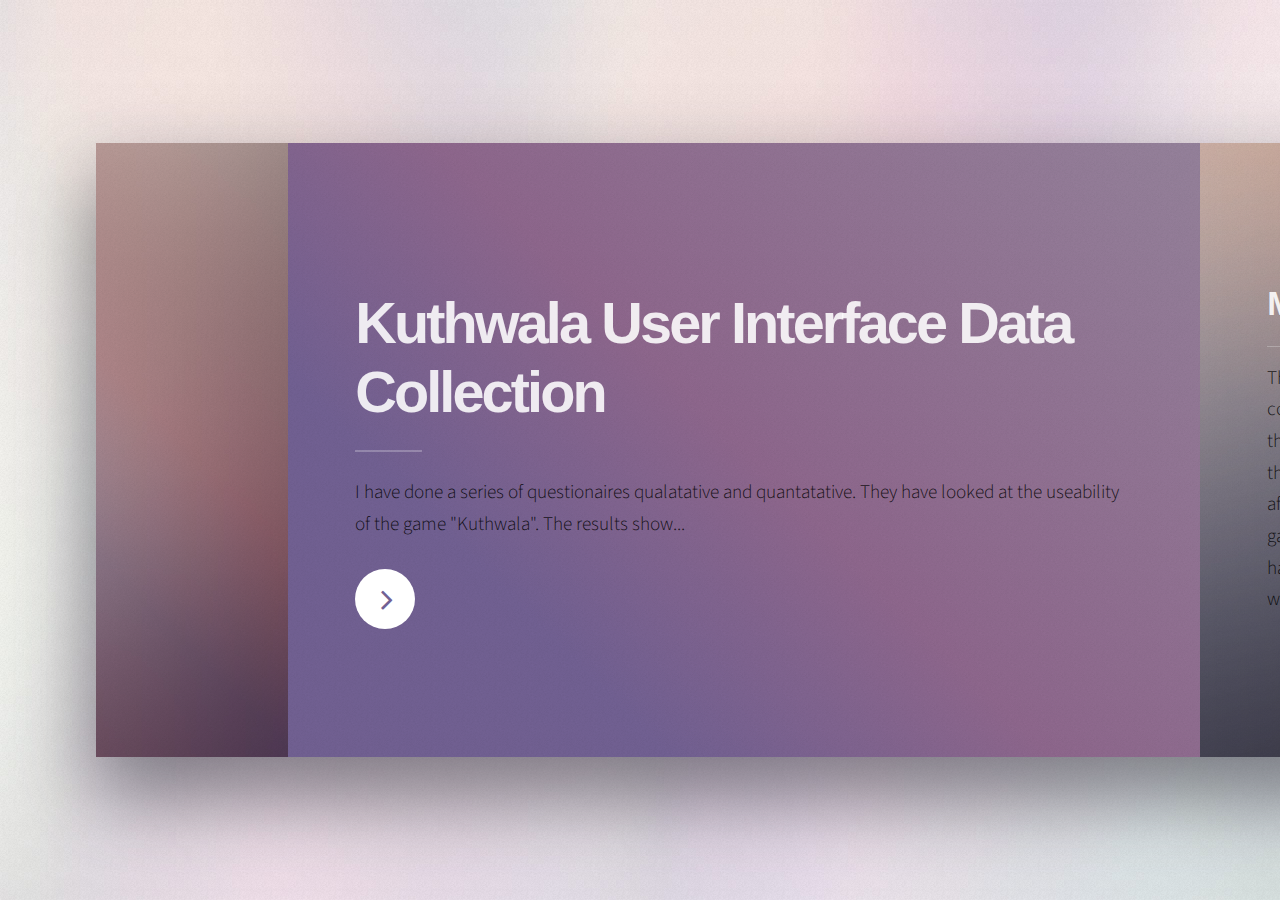
==== commit 3d654ebd: "Finished" ====
--- a/index.html
+++ b/index.html
@@ -25,7 +25,7 @@
 								<div class="content color1 span-4-75">
 									<h1 class="major">Kuthwala User Interface Data Collection<br />
 									</h1>
-									<p> I have done a series of questionaires qualatative and quantatative. They have looked at the usuability of the game "Kuthwala".
+									<p> I have done a series of questionaires qualatative and quantatative. They have looked at the useability of the game "Kuthwala".
          								The results show...</p>
 									<ul class="actions">
 										<li><a href="#first" class="button special color1 circle icon fa-angle-right">Next</a></li>
@@ -50,376 +50,166 @@
 							</section>
 
 						<!-- Panel -->
-							<section class="panel color1">
-								<div class="intro joined">
+							<section class="panel spotlight medium right" id="first">
+								<div class="content span-10">
 									<h2 class="major">Synthesis</h2>
-									<p>Sed vel nibh libero. Mauris et lorem pharetra massa lorem turpis congue pulvinar. Vivamus sed feugiat finibus. Duis amet bibendum amet sed. Duis mauris ex, dapibus sed ligula tempus volutpat magna etiam.</p>
-                                    </div>
+									<h2> Invisible Walls </h2>
+									<p>Looking at the answers from participants it is obvious that a major “bug” is the fact that players can skip major parts of the game by taking advantage of the holes found in the invisible walls throughout the game. 3 of the 4 participants that I have interviewed said that skipping the level made the game less fun and broke how into the game they were. This meant that they cut a major amount of time off the game time and missed out on 4 puzzles. Although all of them said that they felt immersed into the game which showed that the game was interesting even with the invisible wall bug. </p>
+								</div>
+								<div class="image filtered tinted" data-position="top left">
+									<img src="images/pic02.jpg" alt="" />
+								</div>
+							</section>
+							
+							<section class="panel spotlight medium right" id="first">
+								<div class="content span-10">
+									<h2 class="major">Synthesis</h2>
+									<h2> Invisible Walls Fix </h2>
+									<p>From the results I could see that this bug is a major problem and made the game less fun for most of the participants. But from watching them play the game as I sat next to them when they played through the game. I could see where they were breaking through which makes it very easy to fix. Another problem with this is that one of the characters (Panther) made it incredibly easy to do this as you could jump across the map, so to stop this the panther character would need to be tweaked so that the character cannot jump as far and as high. </p>
+								</div>
+								<div class="image filtered tinted" data-position="top left">
+									<img src="images/pic02.jpg" alt="" />
+								</div>
+							</section>
+							
+							<section class="panel spotlight medium right" id="first">
+								<div class="content span-10">
+									<h2 class="major">Synthesis</h2>
+									<h2> Character Selection </h2>
+									<p>This is a problem that came up from participants during the qualitative and interview process where they would play the panther more than the bear some participants did not even play the bear, one of the questions in my quantitative was what character the participants played the most and unanimously they chose the panther, a few of the participants gave their opinions as to why this was. </p>
+								</div>
+								<div class="image filtered tinted" data-position="top left">
+									<img src="images/pic02.jpg" alt="" />
+								</div>
 							</section>
 
 						<!-- Panel (Spotlight) -->
-							<section class="panel spotlight large left">
-								<div class="content span-10">
-									<h2 class="major">Results</h2>
-									<p>Mauris a cursus velit. Nunc lacinia sollicitudin egestas bibendum, magna dui bibendum ex, sagittis commodo enim risus sed magna nulla. Vestibulum ut consequat velit. Curabitur vitae libero lorem. Quisque iaculis porttitor blandit. Nullam quis sagittis maximus. Sed vel nibh libero. Mauris et lorem pharetra massa lorem turpis congue pulvinar.</p>
-								</div>
-								
-                                <section>
-								<div class = "content span-10">
-									<h2 class = "fa-image">
-									Spread Sheet Of Quantative Data
-									</h2>
-									<iframe src="https://docs.google.com/spreadsheets/d/e/2PACX-1vQsn9UKGManjAZ-iVbRfIS5G-Y8OCIjerj5LSEfmZxjjt5WF-Y33oG_o0XO6wkWAEjpjaGziXcucpfz/pubhtml?widget=true&amp;headers=false"
-									width = 550
-									height = 300
+							<section class="panel spotlight large left"
+                                     width = auto>
+								<div class="content span-10">
+									<h2 class="major">Results</h2>
+									<p>The first set of results that I am going to look at are "Was The game Fun? vs. How Immersive Was The Immersive?" as can be seen by the graph there is a positive correlation in results the mean was 5.93. 1 being the game was not fun at all and 10 being the game was incredibly fun. </p>
+								</div>
+								
+                               </section>
+                               
+                               <section class="panel spotlight large left"
+                                     width = auto>
+								<div class="content span-10">
+									<h2 class="major">Results</h2>
+									<h2>Level Skipping</h2>
+									<p>One of the major problems found with the game were that most of the levels could be skipped although the game was still rated on average to be fun, I was told by participants that this broke the immersion of the game and made it less enjoyable for some while for others they found it more enjoyable that the game was broken. </p>
+								</div>
+								
+                               </section>
+                               
+                               <section class="panel spotlight large left"
+                                     width = auto>
+								<div class="content span-10">
+									<h2 class="major">Results</h2>
+									<h2>Character Selection</h2>
+									<p>Another part of the game that was found to be lacking was the characters as most participants exclusively played the panther as they could get over obstacles and past parts of the world that you were meant to complete as the bear but could bypass because of the panthers overall superior speed and jumping ability. This made some of the game lose purpose as it broke the immersion and fun of the game was taken away as you could just run past it or cheat your way to the end of the level this is evidenced by how fast some participants were able to reach 4th section of the level which was a falling pillar. Some participants being able to clear it in 20 seconds utilising the use of the broken walls and being able to jump over most of the puzzles. </p>
+								</div>
+								
+                               </section>
+                               
+                               <section class="panel spotlight large left"
+                                     width = auto>
+								<div class="content span-10">
+									<h2 class="major">Results</h2>
+									<h2>Character Selection Fix</h2>
+									<p>From the results I could see that this is a major problem with the game as the game became broken and more boring because one character was more over powered than the other and using the results from the qualitative data sheet I could see that it was because the bear was too slow and the panther was too fast. The way that this could be fixed is by tuning the panther to be slower and the bear to be more useful, in that it is absolutely necessary for the bear to be used so that there is a balance.  </p>
+								</div>
+								
+                               </section>
+                               
+                               
+                           
+                               <section class="panel spotlight large left"
+                                     width = auto>
+								<div class="content span-10">
+									<h2 class="major">Results</h2>
+									<h2>Tooltips and Control Menu</h2>
+									<p>Another issue that was brought up during play testing was that the controls were not displayed unless you found the prompts that were found around the beginning of the level, this made it annoying for some participants as they wanted to start but had to figure out the controls themselves or walk around the beginning of the level. Adding onto this the objective of the game was very vague and participants did not feel immersed as they did not know the motivation or story behind the world or the player most participants said that the objective was to “Complete all the puzzles” but this was said in a way that they were not sure leaving them confused as to what the purpose of the character and the game were. </p>
+								</div>
+								
+                               </section>
+                               
+                               <section class="panel spotlight large left"
+                                     width = auto>
+								<div class="content span-10">
+									<h2 class="major">Results</h2>
+									<h2>Tooltips and Control Menu Fix</h2>
+									<p>From the results I can see that It would be useful to include a menu with the controls on so that players do not have to wait around the first part of the level looking for the prompts, also another way to fix this is to make the prompts really obvious at the moment they are invisible boxes that players would have to actively look for. This would make it much easier for players to find them and be able to get into the game faster. </p>
+								</div>
+								
+                               </section>
+                               
+                                <section class="panel spotlight medium right" id="first">
+                                    <div class="content span-10">
+                                        <h2 class="major">Methodology</h2>
+                                        <h2>Raw Data Qualatative</h2>
+                                        <iframe src="https://docs.google.com/spreadsheets/d/e/2PACX-1vQsn9UKGManjAZ-iVbRfIS5G-Y8OCIjerj5LSEfmZxjjt5WF-Y33oG_o0XO6wkWAEjpjaGziXcucpfz/pubhtml?widget=true&amp;headers=false"width = 600
+									height = 600
 									></iframe>
-								</div>
-								
+                                    </div>
+                                    <div class="image filtered tinted" data-position="top left">
+                                        <img src="images/pic02.jpg" alt="" />
+                                    </div>
                                 </section>
-
-                                <section>
-								<div id ="wrap" class = content span-10>
-								<h2>
-									Was The Game Immersive vs Whether The Game Was Fun?
-								</h2>	
-									<iframe width="600" height="371" seamless frameborder="0" scrolling="no" src="https://docs.google.com/spreadsheets/d/e/2PACX-1vRv5JbtGe2O_ZSbxihBAN54AELLM_7rgTY36Pe3ymkVm7t-xFd5uuDPd4ay0KaOKZ4XcEQTmDmSloJu/pubchart?oid=564221237&amp;format=interactive"></iframe>
-
-								</div>
+                                
+                                <section class="panel spotlight medium right" >
+								<div class="content span-10">
+									<h2 class="major">Methodology</h2>
+									<h2>Raw Data Quantitative</h2>
+								<iframe src="https://docs.google.com/spreadsheets/d/e/2PACX-1vRv5JbtGe2O_ZSbxihBAN54AELLM_7rgTY36Pe3ymkVm7t-xFd5uuDPd4ay0KaOKZ4XcEQTmDmSloJu/pubhtml?widget=true&amp;headers=false" width = 600
+								height = 600
+								></iframe>
+								</div>
+								<div class="image filtered tinted" data-position="top left">
+									<img src="images/pic02.jpg" alt="" />
+								</div>
+							</section>
+                                
+
+                                <section class="panel spotlight medium right" id="first">
+                                    <div class="content span-10">
+                                        <h2 class="major">Methodology</h2>
+                                       
+                                        <iframe width="600" height="371" seamless frameborder="0" scrolling="no" src="https://docs.google.com/spreadsheets/d/e/2PACX-1vRv5JbtGe2O_ZSbxihBAN54AELLM_7rgTY36Pe3ymkVm7t-xFd5uuDPd4ay0KaOKZ4XcEQTmDmSloJu/pubchart?oid=564221237&amp;format=interactive"></iframe>
+                                    </div>
+                                    <div class="image filtered tinted" data-position="top left">
+                                        <img src="images/pic02.jpg" alt="" />
+                                    </div>
                                 </section>
-								
+
+                                <section class="panel spotlight medium right" id="first">
+                                    <div class="content span-10">
+                                        <h2 class="major">Methodology</h2>
+                                        <iframe width="600" height="371" seamless frameborder="0" scrolling="no" src="https://docs.google.com/spreadsheets/d/e/2PACX-1vRv5JbtGe2O_ZSbxihBAN54AELLM_7rgTY36Pe3ymkVm7t-xFd5uuDPd4ay0KaOKZ4XcEQTmDmSloJu/pubchart?oid=758817485&amp;format=interactive"></iframe>
+                                    </div>
+                                    <div class="image filtered tinted" data-position="top left">
+                                        <img src="images/pic02.jpg" alt="" />
+                                    </div>
                                 </section>
-								<div class="image filtered tinted" data-position="top right">
-									<img src="images/pic03.jpg" alt="" />
-                                    </div>
-							</section>
-
-						<!-- Panel -->
-							<section class="panel">
-								<div class="intro color2">
+								
+
+						
+						<section class="panel spotlight large left"
+                                     width = auto>
+								<div class="content span-10">
 									<h2 class="major">Conclusion</h2>
-									<p>Sed vel nibh libero. Mauris et lorem pharetra massa lorem turpis congue pulvinar. Vivamus sed feugiat finibus. Duis amet bibendum amet sed. Duis mauris ex, dapibus sed ligula tempus volutpat magna etiam.</p>
-								</div>
-								<div class="gallery">
-									<div class="group span-3">
-										<a href="images/gallery/fulls/01.jpg" class="image filtered span-3" data-position="bottom"><img src="images/gallery/thumbs/01.jpg" alt="" /></a>
-										<a href="images/gallery/fulls/02.jpg" class="image filtered span-1-5" data-position="center"><img src="images/gallery/thumbs/02.jpg" alt="" /></a>
-										<a href="images/gallery/fulls/03.jpg" class="image filtered span-1-5" data-position="bottom"><img src="images/gallery/thumbs/03.jpg" alt="" /></a>
-									</div>
-									<a href="images/gallery/fulls/04.jpg" class="image filtered span-2-5" data-position="top"><img src="images/gallery/thumbs/04.jpg" alt="" /></a>
-									<div class="group span-4-5">
-										<a href="images/gallery/fulls/05.jpg" class="image filtered span-3" data-position="top"><img src="images/gallery/thumbs/05.jpg" alt="" /></a>
-										<a href="images/gallery/fulls/06.jpg" class="image filtered span-1-5" data-position="center"><img src="images/gallery/thumbs/06.jpg" alt="" /></a>
-										<a href="images/gallery/fulls/07.jpg" class="image filtered span-1-5" data-position="bottom"><img src="images/gallery/thumbs/07.jpg" alt="" /></a>
-										<a href="images/gallery/fulls/08.jpg" class="image filtered span-3" data-position="top"><img src="images/gallery/thumbs/08.jpg" alt="" /></a>
-									</div>
-									<a href="images/gallery/fulls/09.jpg" class="image filtered span-2-5" data-position="right"><img src="images/gallery/thumbs/09.jpg" alt="" /></a>
-								</div>
-							</section>
-
-						<!-- Panel -->
-							<section class="panel color4-alt">
-								<div class="intro color4">
-									<h2 class="major">Contact</h2>
-									<p>Sed vel nibh libero. Mauris et lorem pharetra massa lorem turpis congue pulvinar. Vivamus sed feugiat finibus. Duis amet bibendum amet sed. Duis mauris ex, dapibus sed ligula tempus volutpat magna etiam.</p>
-								</div>
-								<div class="inner columns divided">
-									<div class="span-3-25">
-										<form method="post" action="#">
-											<div class="field half">
-												<label for="name">Name</label>
-												<input type="text" name="name" id="name" />
-											</div>
-											<div class="field half">
-												<label for="email">Email</label>
-												<input type="email" name="email" id="email" />
-											</div>
-											<div class="field">
-												<label for="message">Message</label>
-												<textarea name="message" id="message" rows="4"></textarea>
-											</div>
-											<ul class="actions">
-												<li><input type="submit" value="Send Message" class="button special" /></li>
-											</ul>
-										</form>
-									</div>
-									<div class="span-1-5">
-										<ul class="contact-icons color1">
-											<li class="icon fa-twitter"><a href="#">@untitled-tld</a></li>
-											<li class="icon fa-facebook"><a href="#">facebook.com/untitled</a></li>
-											<li class="icon fa-snapchat-ghost"><a href="#">@untitled-tld</a></li>
-											<li class="icon fa-instagram"><a href="#">@untitled-tld</a></li>
-											<li class="icon fa-medium"><a href="#">medium.com/untitled</a></li>
-										</ul>
-									</div>
-								</div>
-							</section>
-
-						<!-- Panel -->
-							<section class="panel color2-alt">
-								<div class="intro color2">
-									<h2 class="major">Elements</h2>
-									<p>Sed vel nibh libero. Mauris et lorem pharetra massa lorem turpis congue pulvinar. Vivamus sed feugiat finibus. Duis amet bibendum amet sed. Duis mauris ex, dapibus sed ligula tempus volutpat magna etiam. </p>
-								</div>
-								<div class="inner columns aligned">
-									<div class="span-2-75">
-
-										<h3 class="major">Text</h3>
-										<p>This is <b>bold</b> and this is <strong>strong</strong>. This is <i>italic</i> and this is <em>emphasized</em>.
-										This is <sup>superscript</sup> text and this is <sub>subscript</sub> text.
-										This is <u>underlined</u> and this is code: <code>for (;;) { ... }</code>. Finally, <a href="#">this is a link</a>.</p>
-
-										<h1>Heading Level 1</h1>
-										<h2>Heading Level 2</h2>
-										<h3>Heading Level 3</h3>
-										<h4>Heading Level 4</h4>
-										<h5>Heading Level 5</h5>
-										<h6>Heading Level 6</h6>
-
-									</div>
-									<div class="span-3">
-
-										<h4>Blockquote</h4>
-										<blockquote>Lorem ipsum dolor sit amet. Felis sagittis eget tempus euismod. Vestibulum ante ipsum primis in vestibulum. Blandit adipiscing eu iaculis volutpat ac adipiscing volutpat ac adipiscing faucibus.</blockquote>
-
-										<h4>Preformatted</h4>
-										<pre><code>i = 0;
-
-while (!deck.isInOrder()) {
-    print 'Iteration ' + (i++);
-    deck.shuffle();
-}
-
-print 'It took ' + i + ' iterations to sort the deck.';</code></pre>
-
-									</div>
-									<div class="span-1-25">
-
-										<h3 class="major">Lists</h3>
-
-										<h4>Unordered</h4>
-										<ul>
-											<li>Lorem ipsum dolor sit.</li>
-											<li>Dolor pulvinar etiam.</li>
-											<li>Etiam vel felis viverra.</li>
-										</ul>
-
-										<h4>Alternate</h4>
-										<ul class="alt">
-											<li>Lorem ipsum dolor sit.</li>
-											<li>Dolor pulvinar etiam.</li>
-											<li>Etiam vel felis viverra.</li>
-											<li>Felis enim feugiat.</li>
-										</ul>
-
-									</div>
-									<div class="span-1-5">
-
-										<h4>Ordered</h4>
-										<ol>
-											<li>Lorem ipsum dolor sit.</li>
-											<li>Dolor pulvinar etiam.</li>
-											<li>Etiam vel felis viverra.</li>
-											<li>Felis enim feugiat.</li>
-											<li>Etiam vel felis lorem.</li>
-										</ol>
-
-										<h4>Actions</h4>
-										<ul class="actions">
-											<li><a href="#" class="button special color2">Default</a></li>
-											<li><a href="#" class="button">Default</a></li>
-										</ul>
-										<ul class="actions vertical">
-											<li><a href="#" class="button special color2">Default</a></li>
-											<li><a href="#" class="button">Default</a></li>
-										</ul>
-
-									</div>
-									<div class="span-1-25">
-
-										<h4>Icons</h4>
-										<ul class="icons">
-											<li><a href="#" class="icon fa-twitter"><span class="label">Twitter</span></a></li>
-											<li><a href="#" class="icon fa-facebook"><span class="label">Facebook</span></a></li>
-											<li><a href="#" class="icon fa-instagram"><span class="label">Instagram</span></a></li>
-											<li><a href="#" class="icon fa-github"><span class="label">GitHub</span></a></li>
-											<li><a href="#" class="icon fa-medium"><span class="label">Medium</span></a></li>
-										</ul>
-
-										<h4>Contact Icons</h4>
-										<ul class="contact-icons color2">
-											<li class="icon fa-twitter"><a href="#">Twitter</a></li>
-											<li class="icon fa-facebook"><a href="#">Facebook</a></li>
-											<li class="icon fa-instagram"><a href="#">Instagram</a></li>
-											<li class="icon fa-github"><a href="#">GitHub</a></li>
-											<li class="icon fa-medium"><a href="#">Medium</a></li>
-										</ul>
-
-									</div>
-									<div class="span-3">
-										<h3 class="major">Table</h3>
-										<h4>Default</h4>
-										<div class="table-wrapper">
-											<table>
-												<thead>
-													<tr>
-														<th>Name</th>
-														<th>Description</th>
-														<th>Price</th>
-													</tr>
-												</thead>
-												<tbody>
-													<tr>
-														<td>Item One</td>
-														<td>Ante turpis integer aliquet porttitor.</td>
-														<td>29.99</td>
-													</tr>
-													<tr>
-														<td>Item Two</td>
-														<td>Vis ac commodo adipiscing arcu aliquet.</td>
-														<td>19.99</td>
-													</tr>
-													<tr>
-														<td>Item Three</td>
-														<td> Morbi faucibus arcu accumsan lorem.</td>
-														<td>29.99</td>
-													</tr>
-													<tr>
-														<td>Item Four</td>
-														<td>Vitae integer tempus condimentum.</td>
-														<td>19.99</td>
-													</tr>
-												</tbody>
-												<tfoot>
-													<tr>
-														<td colspan="2"></td>
-														<td>100.00</td>
-													</tr>
-												</tfoot>
-											</table>
-										</div>
-									</div>
-									<div class="span-3">
-										<h4>Alternate</h4>
-										<div class="table-wrapper">
-											<table class="alt">
-												<thead>
-													<tr>
-														<th>Name</th>
-														<th>Description</th>
-														<th>Price</th>
-													</tr>
-												</thead>
-												<tbody>
-													<tr>
-														<td>Item One</td>
-														<td>Ante turpis integer aliquet porttitor.</td>
-														<td>29.99</td>
-													</tr>
-													<tr>
-														<td>Item Two</td>
-														<td>Vis ac commodo adipiscing arcu aliquet.</td>
-														<td>19.99</td>
-													</tr>
-													<tr>
-														<td>Item Three</td>
-														<td> Morbi faucibus arcu accumsan lorem.</td>
-														<td>29.99</td>
-													</tr>
-													<tr>
-														<td>Item Four</td>
-														<td>Vitae integer tempus condimentum.</td>
-														<td>19.99</td>
-													</tr>
-													<tr>
-														<td>Item Five</td>
-														<td>Ante turpis integer aliquet porttitor.</td>
-														<td>29.99</td>
-													</tr>
-												</tbody>
-												<tfoot>
-													<tr>
-														<td colspan="2"></td>
-														<td>100.00</td>
-													</tr>
-												</tfoot>
-											</table>
-										</div>
-									</div>
-									<div class="span-2-25">
-										<h3 class="major">Buttons</h3>
-										<ul class="actions">
-											<li><a href="#" class="button special color2">Special</a></li>
-											<li><a href="#" class="button">Default</a></li>
-										</ul>
-										<ul class="actions">
-											<li><a href="#" class="button">Default</a></li>
-											<li><a href="#" class="button large">Large</a></li>
-											<li><a href="#" class="button small">Small</a></li>
-										</ul>
-										<ul class="actions">
-											<li><a href="#" class="button special color2 icon fa-cog">Icon</a></li>
-											<li><a href="#" class="button icon fa-diamond">Icon</a></li>
-										</ul>
-										<ul class="actions">
-											<li><span class="button special color2 disabled">Disabled</span></li>
-											<li><span class="button disabled">Disabled</span></li>
-										</ul>
-										<ul class="actions">
-											<li><a href="#" class="button special color2 circle icon fa-cog">Icon</a></li>
-											<li><a href="#" class="button circle icon fa-diamond">Icon</a></li>
-										</ul>
-									</div>
-									<div class="span-4-5">
-										<h3 class="major">Form</h3>
-										<form method="post" action="#">
-											<div class="field third">
-												<label for="demo-name">Name</label>
-												<input type="text" name="demo-name" id="demo-name" value="" placeholder="Jane Doe" />
-											</div>
-											<div class="field third">
-												<label for="demo-email">Email</label>
-												<input type="email" name="demo-email" id="demo-email" value="" placeholder="jane@untitled.tld" />
-											</div>
-											<div class="field third">
-												<label for="demo-category">Category</label>
-												<div class="select-wrapper">
-													<select name="demo-category" id="demo-category">
-														<option value="">-</option>
-														<option value="1">Manufacturing</option>
-														<option value="1">Shipping</option>
-														<option value="1">Administration</option>
-														<option value="1">Human Resources</option>
-													</select>
-												</div>
-											</div>
-											<div class="field quarter">
-												<input type="radio" id="demo-priority-low" name="demo-priority" class="color2" checked />
-												<label for="demo-priority-low">Low Priority</label>
-											</div>
-											<div class="field quarter">
-												<input type="radio" id="demo-priority-high" name="demo-priority" class="color2" />
-												<label for="demo-priority-high">High Priority</label>
-											</div>
-											<div class="field quarter">
-												<input type="checkbox" id="demo-copy" name="demo-copy" class="color2" />
-												<label for="demo-copy">Email a copy</label>
-											</div>
-											<div class="field quarter">
-												<input type="checkbox" id="demo-human" name="demo-human" class="color2" checked />
-												<label for="demo-human">Not a robot</label>
-											</div>
-											<div class="field">
-												<label for="demo-message">Message</label>
-												<textarea name="demo-message" id="demo-message" placeholder="Enter your message" rows="2"></textarea>
-											</div>
-											<ul class="actions">
-												<li><input type="submit" value="Send Message" class="special color2" /></li>
-												<li><input type="reset" value="Reset" /></li>
-											</ul>
-										</form>
-									</div>
-								</div>
-							</section>
+									<h2>Tooltips and Control Menu Fix</h2>
+									<p>This user interface task has allowed me to find problems contained within the game "Kuthwala" mainly to do with the immersion of the game and whether the game wa considered fun amongst the participants.</br>
+									
+									When carrying out the research trying to make questions precise enough that they could not be interpreted diffrently proved to be very hard such as questions like "How Immersive Was The Experience?" this meant that the results varied depending on what the interpretation of the participants was.</br>
+									
+									Through this research I was able to find glaring bugs within the game and some small ones that would make the game more interesting and fun for the players involved. The data and feedback gathered reflects this.</br>
+									
+									To continue with this I would do some more studies on the game such as a heuristic evaluation and to update my questionaires with more relevant questions and more in depth questions that cannot be interpreted so easily.</p>
+								</div>
+								
+                               </section>
 
 						<!-- Copyright -->
 							<div class="copyright">&copy; Untitled. Design: <a href="https://html5up.net">HTML5 UP</a>.</div>
--- a/assets/css/main.css
+++ b/assets/css/main.css
@@ -274,7 +274,7 @@
 		}
 
 	body, input, select, textarea {
-		color: rgba(255, 255, 255, 0.75);
+		color: rgba(0, 0, 0, 0.834785384738758375998470203852874628);
 		font-family: "Source Sans Pro", Helvetica, sans-serif;
 		font-size: 1rem;
 		font-weight: 300;
